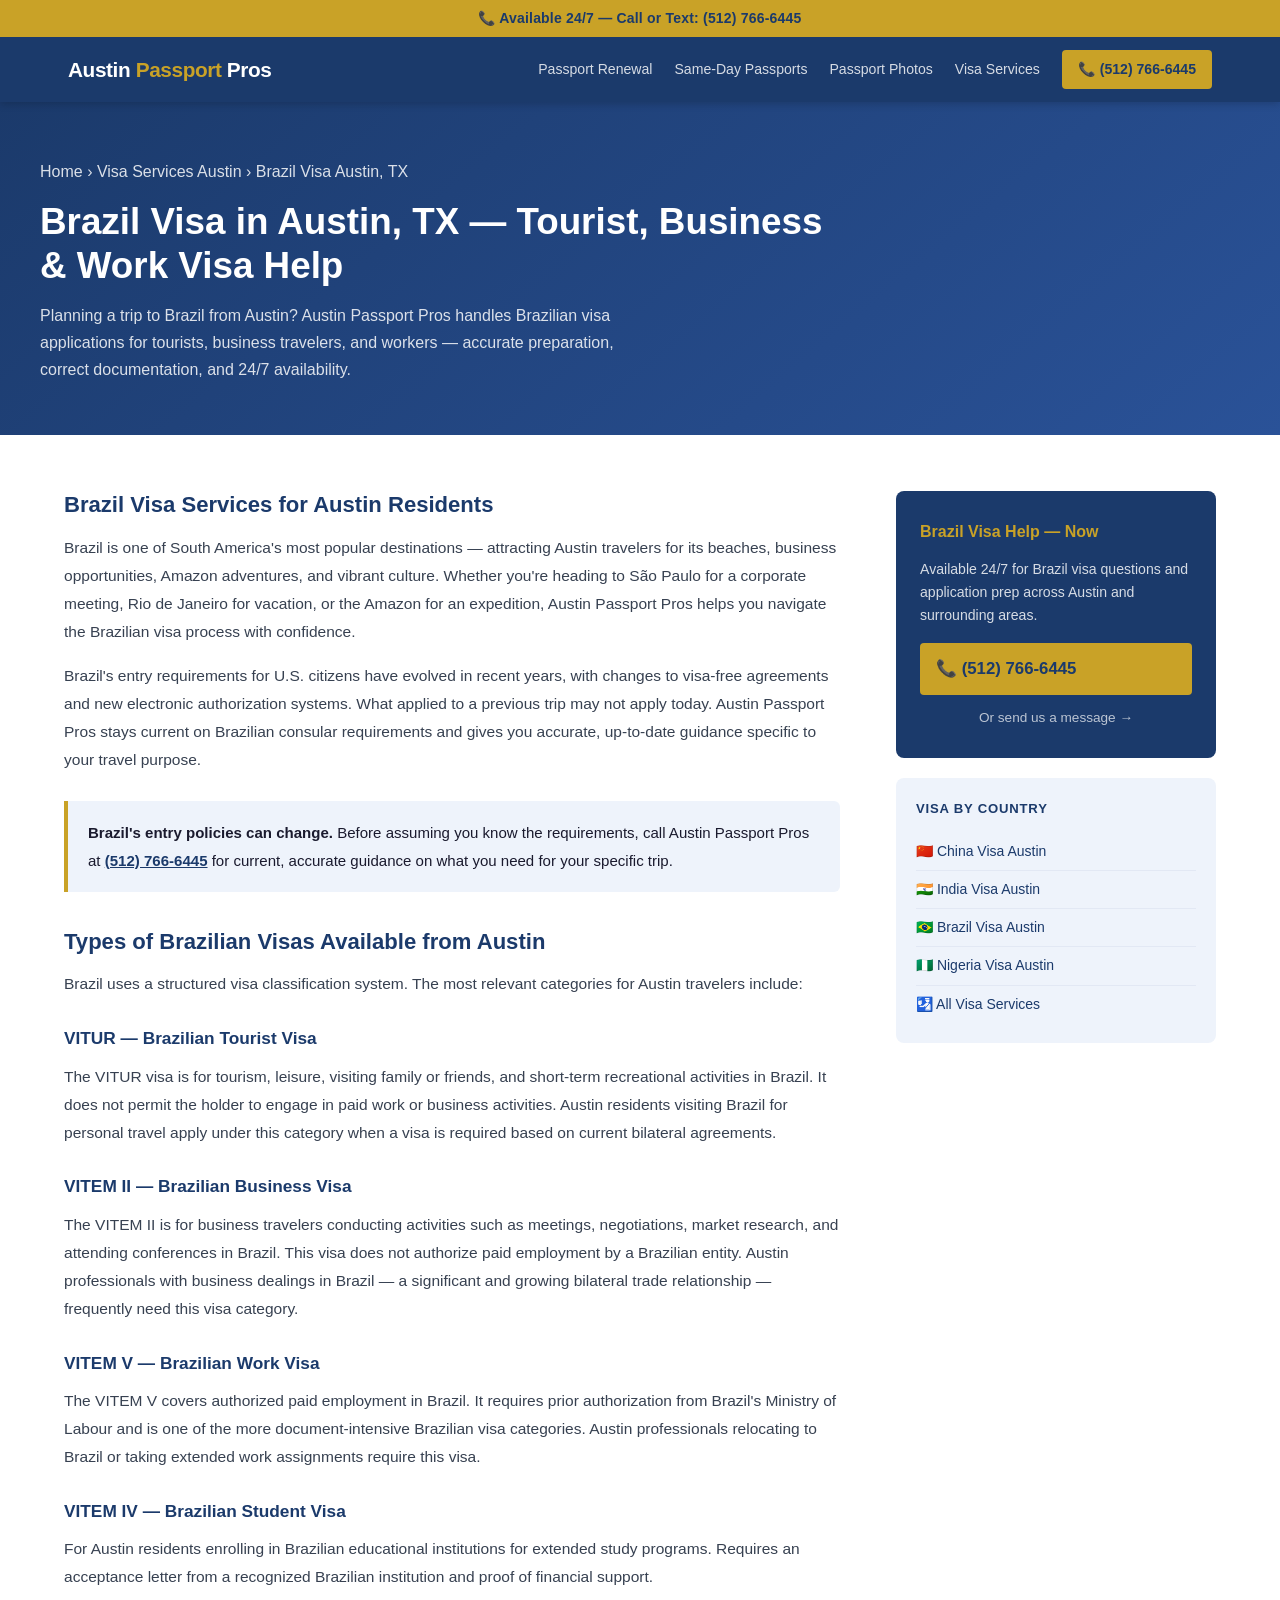
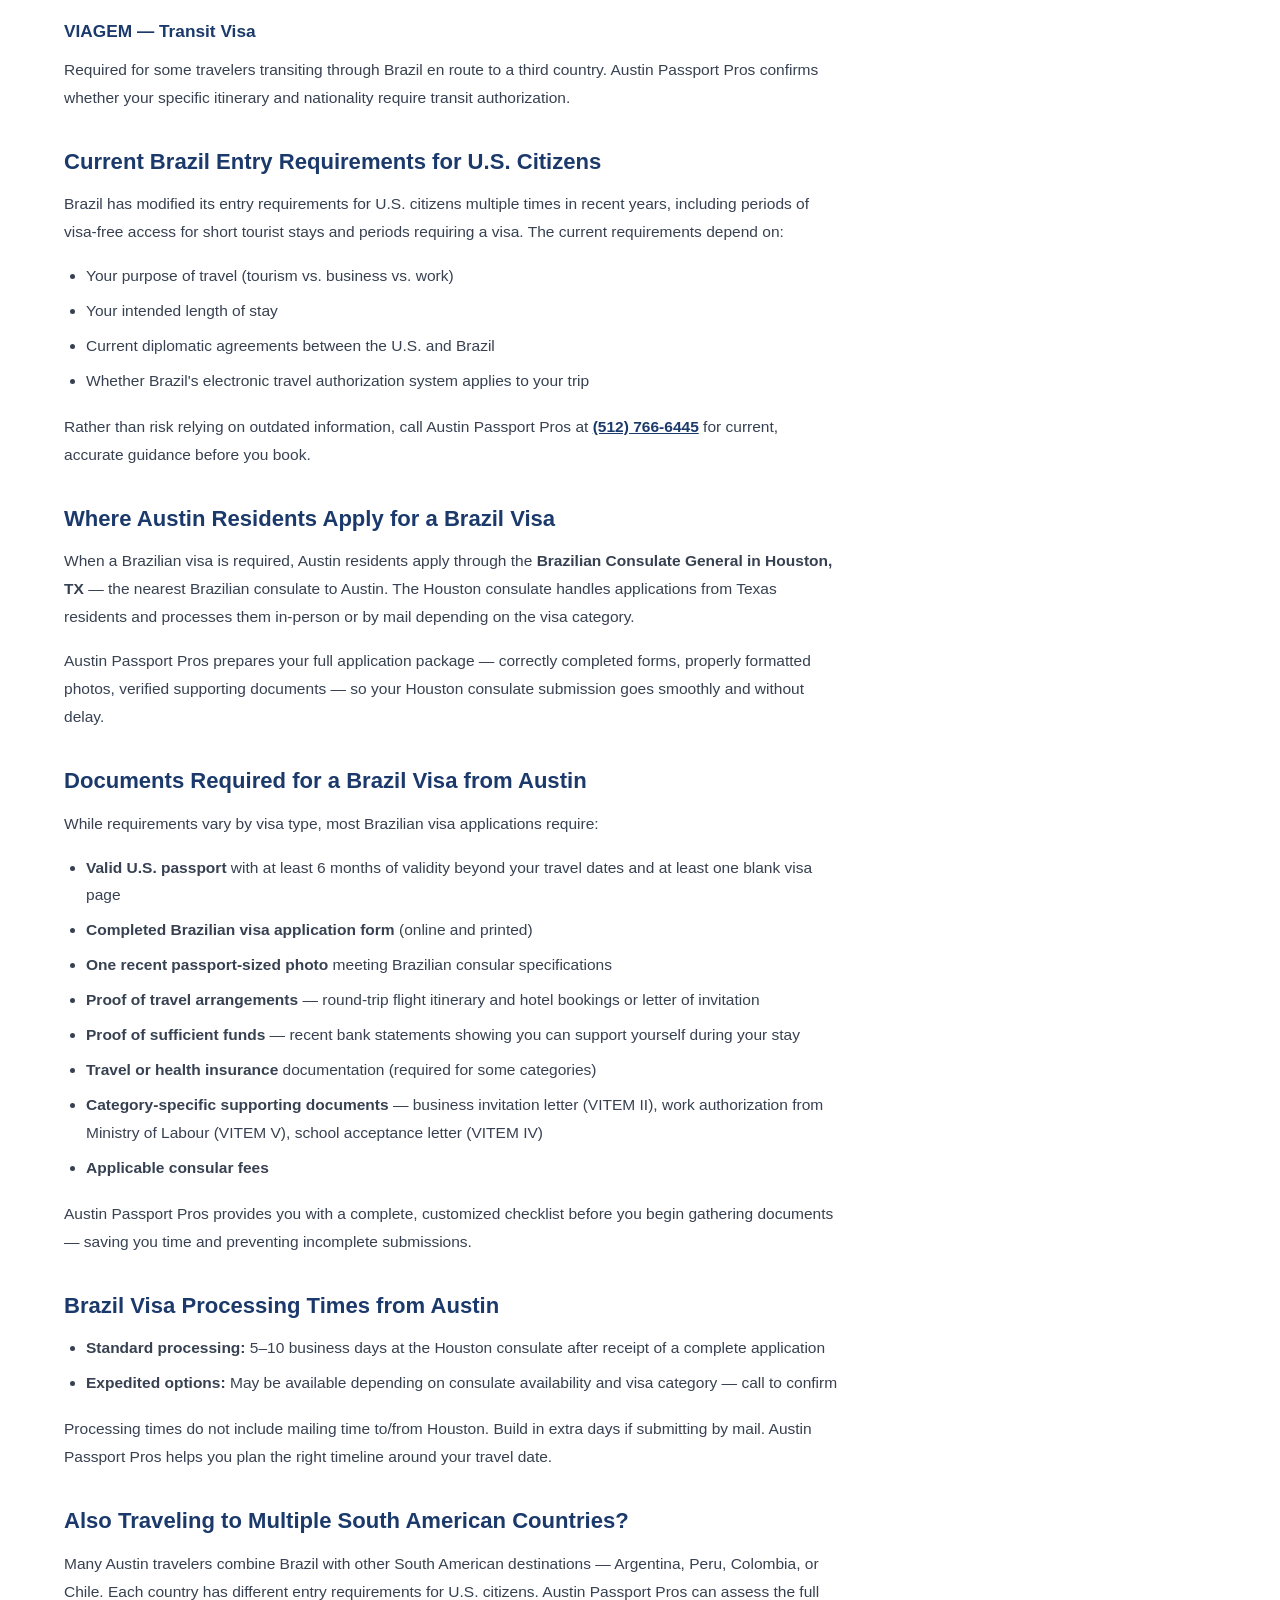
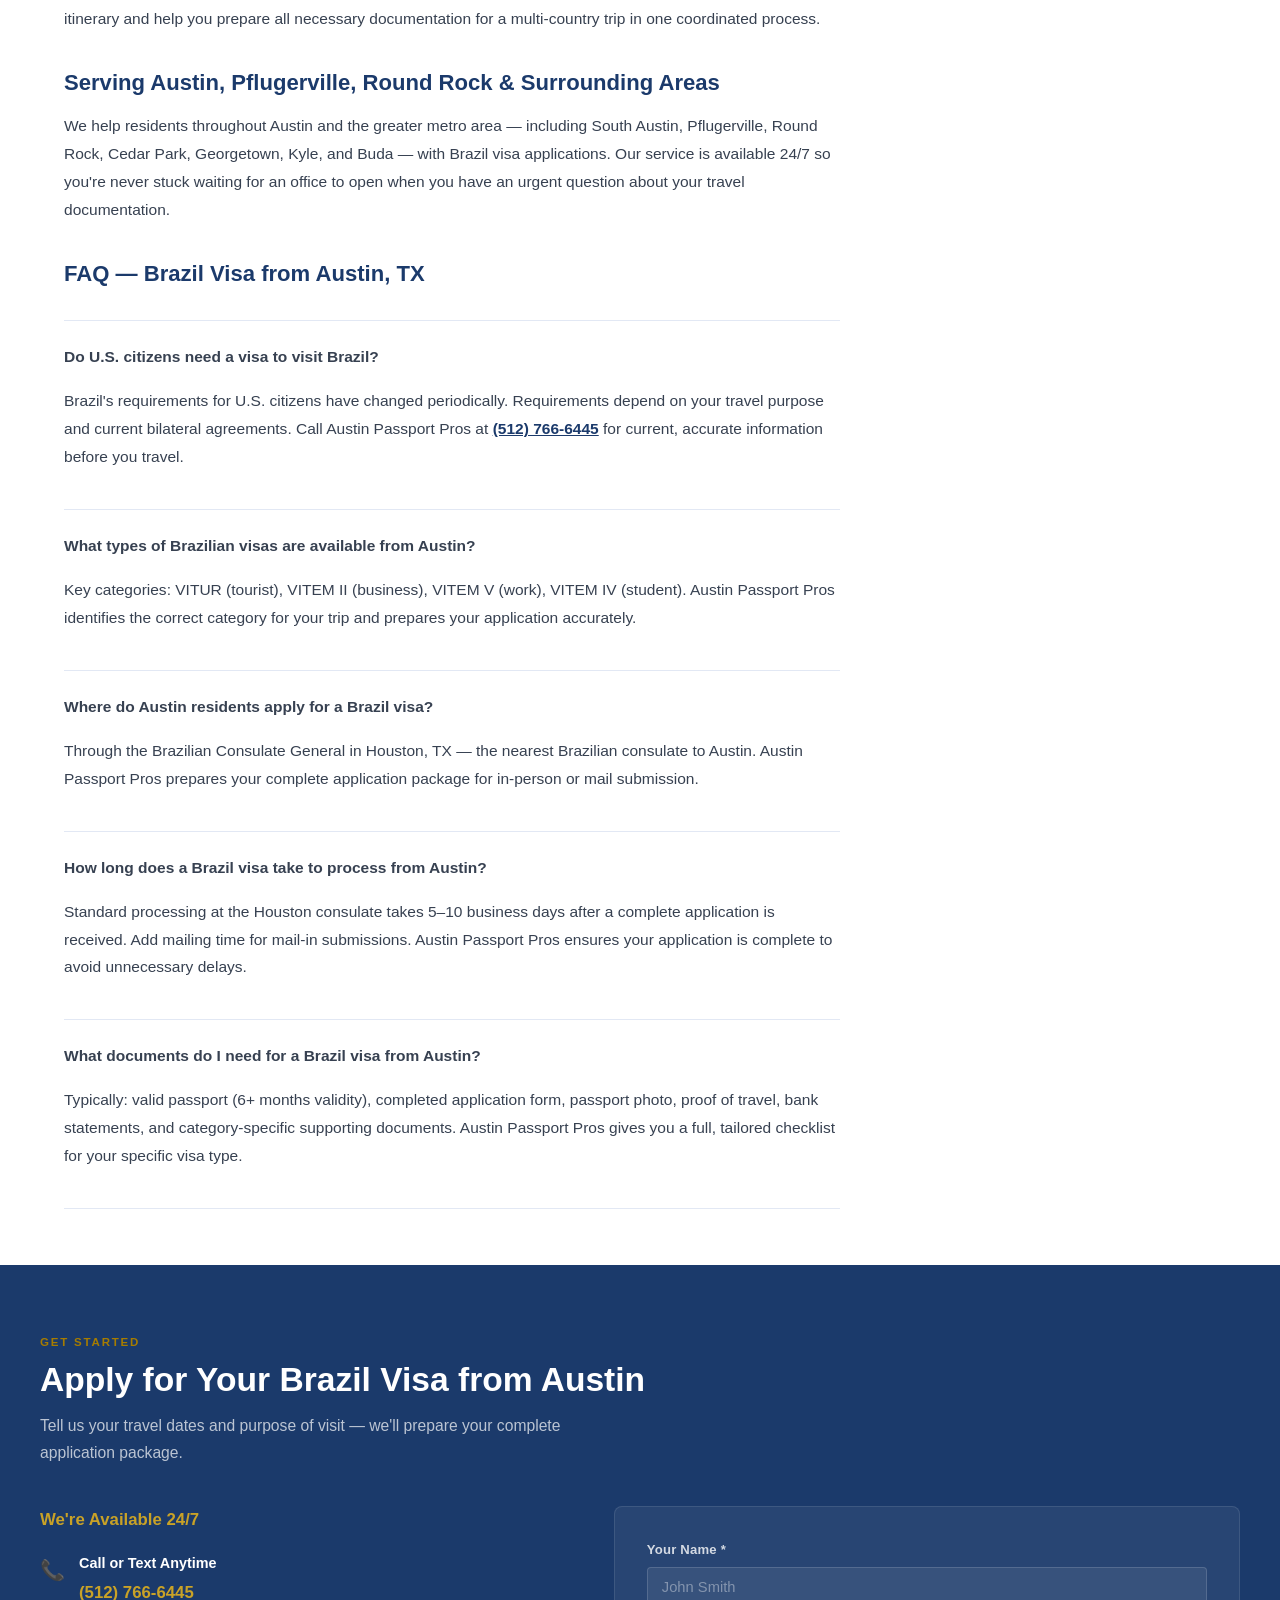
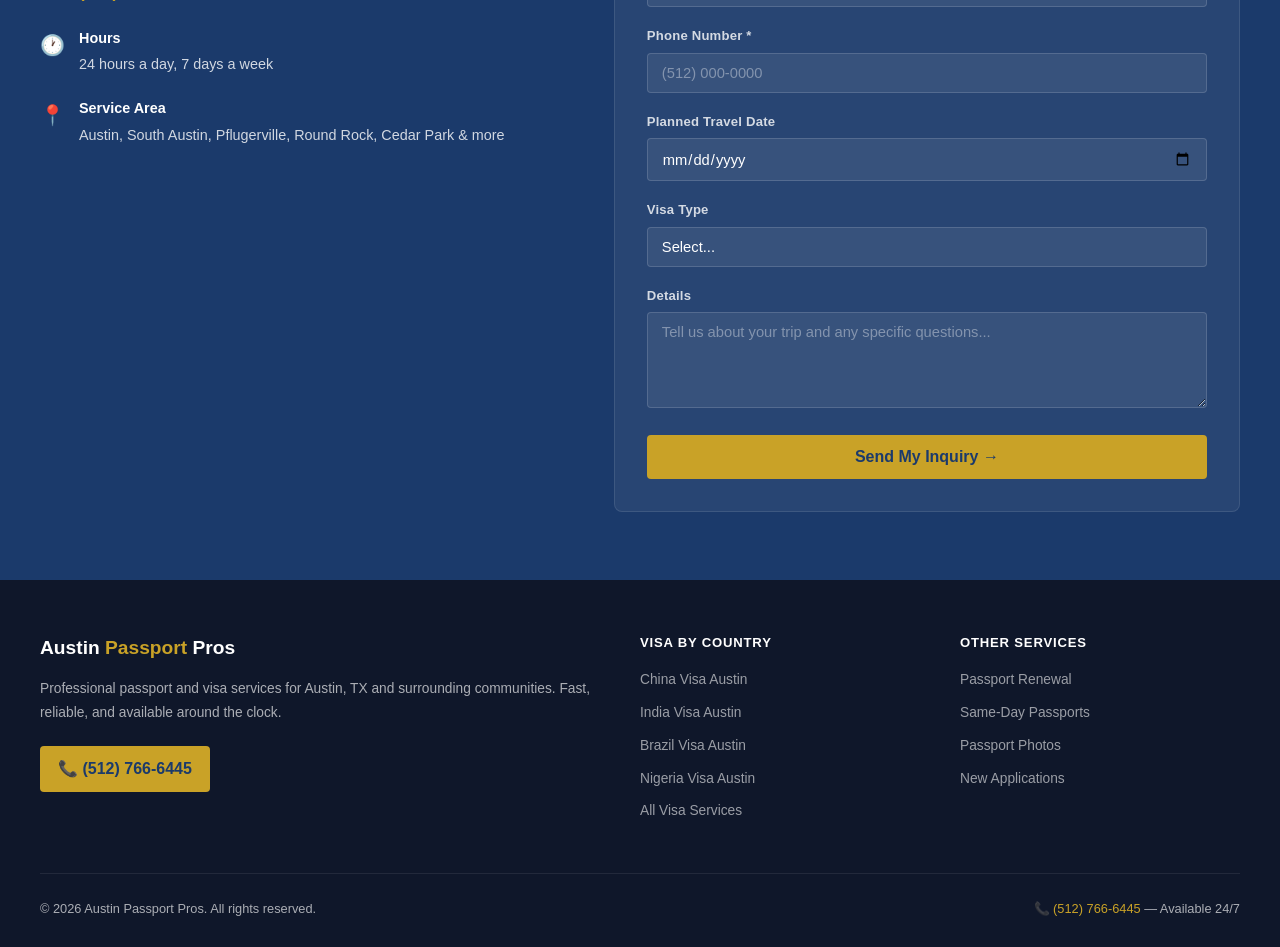
==== brazil-visa-austin.html @ 6f24fa3e "Add files via upload" ====
<!DOCTYPE html>
<html lang="en">
<head>
  <meta charset="UTF-8">
  <meta name="viewport" content="width=device-width, initial-scale=1.0">
  <title>Brazil Visa in Austin, TX – Application Help | Austin Passport Pros</title>
  <meta name="description" content="Need a Brazil visa in Austin, TX? Austin Passport Pros helps with Brazilian tourist, business &amp; work visa applications. Fast, accurate, available 24/7. Call (512) 766-6445.">
  <meta name="robots" content="index, follow">
  <link rel="canonical" href="https://www.austinpassportpros.com/brazil-visa-austin.html">
  <meta property="og:title" content="Brazil Visa in Austin, TX | Austin Passport Pros">
  <meta property="og:description" content="Brazil visa application help in Austin, TX. Tourist, business &amp; work visas. Call (512) 766-6445.">
  <meta property="og:url" content="https://www.austinpassportpros.com/brazil-visa-austin.html">
  <meta property="og:type" content="article">
  <meta name="twitter:card" content="summary">
  <link rel="stylesheet" href="styles.css">
  <script type="application/ld+json">
  {
    "@context": "https://schema.org",
    "@type": "ProfessionalService",
    "name": "Austin Passport Pros",
    "telephone": "+15127666445",
    "url": "https://www.austinpassportpros.com",
    "openingHours": "Mo-Su 00:00-24:00",
    "areaServed": [{"@type": "City", "name": "Austin", "containedInPlace": {"@type": "State", "name": "Texas"}}]
  }
  </script>
  <script type="application/ld+json">
  {
    "@context": "https://schema.org",
    "@type": "BreadcrumbList",
    "itemListElement": [
      {"@type": "ListItem", "position": 1, "name": "Home", "item": "https://www.austinpassportpros.com/"},
      {"@type": "ListItem", "position": 2, "name": "Visa Services Austin", "item": "https://www.austinpassportpros.com/visa-services-austin.html"},
      {"@type": "ListItem", "position": 3, "name": "Brazil Visa Austin", "item": "https://www.austinpassportpros.com/brazil-visa-austin.html"}
    ]
  }
  </script>
  <script type="application/ld+json">
  {
    "@context": "https://schema.org",
    "@type": "FAQPage",
    "mainEntity": [
      {
        "@type": "Question",
        "name": "Do U.S. citizens need a visa to visit Brazil?",
        "acceptedAnswer": {
          "@type": "Answer",
          "text": "Brazil's entry requirements for U.S. citizens have changed in recent years. Requirements depend on your purpose of travel and length of stay. Austin Passport Pros stays current on Brazil's policies — call (512) 766-6445 for up-to-date guidance before you travel."
        }
      },
      {
        "@type": "Question",
        "name": "What types of Brazilian visas are available from Austin?",
        "acceptedAnswer": {
          "@type": "Answer",
          "text": "Brazilian visa categories include: VITUR (tourist visa), VITEM II (business visa), VITEM V (work visa), VITEM IV (student visa), and others. Austin Passport Pros helps you identify the correct category for your travel purpose and prepares your application accurately."
        }
      },
      {
        "@type": "Question",
        "name": "Where do Austin residents apply for a Brazil visa?",
        "acceptedAnswer": {
          "@type": "Answer",
          "text": "Austin residents apply for Brazilian visas through the Brazilian Consulate General in Houston, TX — the nearest Brazilian consulate to Austin. Austin Passport Pros prepares your complete application package for submission to the Houston consulate."
        }
      },
      {
        "@type": "Question",
        "name": "How long does a Brazil visa take to process from Austin?",
        "acceptedAnswer": {
          "@type": "Answer",
          "text": "Brazilian visa processing through the Houston consulate typically takes 5–10 business days after a complete application is submitted. Rush and express options may be available. Austin Passport Pros ensures your application is complete to avoid processing delays."
        }
      },
      {
        "@type": "Question",
        "name": "What documents do I need for a Brazil visa from Austin?",
        "acceptedAnswer": {
          "@type": "Answer",
          "text": "Typical documents include: valid U.S. passport (6+ months validity), completed visa application form, passport photo, proof of travel arrangements, bank statements showing sufficient funds, and visa-type-specific documents. Austin Passport Pros provides you a complete checklist tailored to your specific visa category."
        }
      }
    ]
  }
  </script>
</head>
<body>

<header>
  <div class="header-bar">
    <a href="tel:+15127666445">&#128222; Available 24/7 — Call or Text: (512) 766-6445</a>
  </div>
  <div class="header-main">
    <a href="/" class="logo">Austin <span>Passport</span> Pros</a>
    <button class="hamburger" id="hamburger" aria-label="Toggle navigation">
      <span></span><span></span><span></span>
    </button>
    <nav id="nav">
      <a href="/passport-renewal-austin.html">Passport Renewal</a>
      <a href="/same-day-passport-austin.html">Same-Day Passports</a>
      <a href="/passport-photos-austin.html">Passport Photos</a>
      <a href="/visa-services-austin.html">Visa Services</a>
      <a href="tel:+15127666445" class="nav-cta">&#128222; (512) 766-6445</a>
    </nav>
  </div>
</header>

<main>

  <div class="article-hero">
    <div class="container">
      <p class="breadcrumb"><a href="/">Home</a> &rsaquo; <a href="/visa-services-austin.html">Visa Services Austin</a> &rsaquo; Brazil Visa Austin, TX</p>
      <h1>Brazil Visa in Austin, TX &mdash; Tourist, Business &amp; Work Visa Help</h1>
      <p>Planning a trip to Brazil from Austin? Austin Passport Pros handles Brazilian visa applications for tourists, business travelers, and workers — accurate preparation, correct documentation, and 24/7 availability.</p>
    </div>
  </div>

  <div class="article-layout">
    <article class="article-body">

      <h2>Brazil Visa Services for Austin Residents</h2>
      <p>Brazil is one of South America's most popular destinations — attracting Austin travelers for its beaches, business opportunities, Amazon adventures, and vibrant culture. Whether you're heading to São Paulo for a corporate meeting, Rio de Janeiro for vacation, or the Amazon for an expedition, Austin Passport Pros helps you navigate the Brazilian visa process with confidence.</p>
      <p>Brazil's entry requirements for U.S. citizens have evolved in recent years, with changes to visa-free agreements and new electronic authorization systems. What applied to a previous trip may not apply today. Austin Passport Pros stays current on Brazilian consular requirements and gives you accurate, up-to-date guidance specific to your travel purpose.</p>

      <div class="highlight-box">
        <p><strong>Brazil's entry policies can change.</strong> Before assuming you know the requirements, call Austin Passport Pros at <a href="tel:+15127666445" style="color:var(--navy);font-weight:700;">(512) 766-6445</a> for current, accurate guidance on what you need for your specific trip.</p>
      </div>

      <h2>Types of Brazilian Visas Available from Austin</h2>
      <p>Brazil uses a structured visa classification system. The most relevant categories for Austin travelers include:</p>

      <h3>VITUR — Brazilian Tourist Visa</h3>
      <p>The VITUR visa is for tourism, leisure, visiting family or friends, and short-term recreational activities in Brazil. It does not permit the holder to engage in paid work or business activities. Austin residents visiting Brazil for personal travel apply under this category when a visa is required based on current bilateral agreements.</p>

      <h3>VITEM II — Brazilian Business Visa</h3>
      <p>The VITEM II is for business travelers conducting activities such as meetings, negotiations, market research, and attending conferences in Brazil. This visa does not authorize paid employment by a Brazilian entity. Austin professionals with business dealings in Brazil — a significant and growing bilateral trade relationship — frequently need this visa category.</p>

      <h3>VITEM V — Brazilian Work Visa</h3>
      <p>The VITEM V covers authorized paid employment in Brazil. It requires prior authorization from Brazil's Ministry of Labour and is one of the more document-intensive Brazilian visa categories. Austin professionals relocating to Brazil or taking extended work assignments require this visa.</p>

      <h3>VITEM IV — Brazilian Student Visa</h3>
      <p>For Austin residents enrolling in Brazilian educational institutions for extended study programs. Requires an acceptance letter from a recognized Brazilian institution and proof of financial support.</p>

      <h3>VIAGEM — Transit Visa</h3>
      <p>Required for some travelers transiting through Brazil en route to a third country. Austin Passport Pros confirms whether your specific itinerary and nationality require transit authorization.</p>

      <h2>Current Brazil Entry Requirements for U.S. Citizens</h2>
      <p>Brazil has modified its entry requirements for U.S. citizens multiple times in recent years, including periods of visa-free access for short tourist stays and periods requiring a visa. The current requirements depend on:</p>
      <ul>
        <li>Your purpose of travel (tourism vs. business vs. work)</li>
        <li>Your intended length of stay</li>
        <li>Current diplomatic agreements between the U.S. and Brazil</li>
        <li>Whether Brazil's electronic travel authorization system applies to your trip</li>
      </ul>
      <p>Rather than risk relying on outdated information, call Austin Passport Pros at <a href="tel:+15127666445" style="color:var(--navy);font-weight:700;">(512) 766-6445</a> for current, accurate guidance before you book.</p>

      <h2>Where Austin Residents Apply for a Brazil Visa</h2>
      <p>When a Brazilian visa is required, Austin residents apply through the <strong>Brazilian Consulate General in Houston, TX</strong> — the nearest Brazilian consulate to Austin. The Houston consulate handles applications from Texas residents and processes them in-person or by mail depending on the visa category.</p>
      <p>Austin Passport Pros prepares your full application package — correctly completed forms, properly formatted photos, verified supporting documents — so your Houston consulate submission goes smoothly and without delay.</p>

      <h2>Documents Required for a Brazil Visa from Austin</h2>
      <p>While requirements vary by visa type, most Brazilian visa applications require:</p>
      <ul>
        <li><strong>Valid U.S. passport</strong> with at least 6 months of validity beyond your travel dates and at least one blank visa page</li>
        <li><strong>Completed Brazilian visa application form</strong> (online and printed)</li>
        <li><strong>One recent passport-sized photo</strong> meeting Brazilian consular specifications</li>
        <li><strong>Proof of travel arrangements</strong> — round-trip flight itinerary and hotel bookings or letter of invitation</li>
        <li><strong>Proof of sufficient funds</strong> — recent bank statements showing you can support yourself during your stay</li>
        <li><strong>Travel or health insurance</strong> documentation (required for some categories)</li>
        <li><strong>Category-specific supporting documents</strong> — business invitation letter (VITEM II), work authorization from Ministry of Labour (VITEM V), school acceptance letter (VITEM IV)</li>
        <li><strong>Applicable consular fees</strong></li>
      </ul>
      <p>Austin Passport Pros provides you with a complete, customized checklist before you begin gathering documents — saving you time and preventing incomplete submissions.</p>

      <h2>Brazil Visa Processing Times from Austin</h2>
      <ul>
        <li><strong>Standard processing:</strong> 5–10 business days at the Houston consulate after receipt of a complete application</li>
        <li><strong>Expedited options:</strong> May be available depending on consulate availability and visa category — call to confirm</li>
      </ul>
      <p>Processing times do not include mailing time to/from Houston. Build in extra days if submitting by mail. Austin Passport Pros helps you plan the right timeline around your travel date.</p>

      <h2>Also Traveling to Multiple South American Countries?</h2>
      <p>Many Austin travelers combine Brazil with other South American destinations — Argentina, Peru, Colombia, or Chile. Each country has different entry requirements for U.S. citizens. Austin Passport Pros can assess the full itinerary and help you prepare all necessary documentation for a multi-country trip in one coordinated process.</p>

      <h2>Serving Austin, Pflugerville, Round Rock &amp; Surrounding Areas</h2>
      <p>We help residents throughout Austin and the greater metro area — including South Austin, Pflugerville, Round Rock, Cedar Park, Georgetown, Kyle, and Buda — with Brazil visa applications. Our service is available 24/7 so you're never stuck waiting for an office to open when you have an urgent question about your travel documentation.</p>

      <h2>FAQ — Brazil Visa from Austin, TX</h2>
      <div class="faq-list">
        <div class="faq-item">
          <p class="faq-q">Do U.S. citizens need a visa to visit Brazil?</p>
          <p class="faq-a">Brazil's requirements for U.S. citizens have changed periodically. Requirements depend on your travel purpose and current bilateral agreements. Call Austin Passport Pros at <a href="tel:+15127666445" style="color:var(--navy);font-weight:700;">(512) 766-6445</a> for current, accurate information before you travel.</p>
        </div>
        <div class="faq-item">
          <p class="faq-q">What types of Brazilian visas are available from Austin?</p>
          <p class="faq-a">Key categories: VITUR (tourist), VITEM II (business), VITEM V (work), VITEM IV (student). Austin Passport Pros identifies the correct category for your trip and prepares your application accurately.</p>
        </div>
        <div class="faq-item">
          <p class="faq-q">Where do Austin residents apply for a Brazil visa?</p>
          <p class="faq-a">Through the Brazilian Consulate General in Houston, TX — the nearest Brazilian consulate to Austin. Austin Passport Pros prepares your complete application package for in-person or mail submission.</p>
        </div>
        <div class="faq-item">
          <p class="faq-q">How long does a Brazil visa take to process from Austin?</p>
          <p class="faq-a">Standard processing at the Houston consulate takes 5–10 business days after a complete application is received. Add mailing time for mail-in submissions. Austin Passport Pros ensures your application is complete to avoid unnecessary delays.</p>
        </div>
        <div class="faq-item">
          <p class="faq-q">What documents do I need for a Brazil visa from Austin?</p>
          <p class="faq-a">Typically: valid passport (6+ months validity), completed application form, passport photo, proof of travel, bank statements, and category-specific supporting documents. Austin Passport Pros gives you a full, tailored checklist for your specific visa type.</p>
        </div>
      </div>

    </article>

    <aside class="article-sidebar">
      <div class="sidebar-card">
        <h3>Brazil Visa Help — Now</h3>
        <p>Available 24/7 for Brazil visa questions and application prep across Austin and surrounding areas.</p>
        <a href="tel:+15127666445" class="sidebar-phone">&#128222; (512) 766-6445</a>
        <a href="/#contact" class="sidebar-contact">Or send us a message &rarr;</a>
      </div>
      <div class="sidebar-links">
        <h4>Visa by Country</h4>
        <a href="/china-visa-austin.html">&#127464;&#127475; China Visa Austin</a>
        <a href="/india-visa-austin.html">&#127470;&#127475; India Visa Austin</a>
        <a href="/brazil-visa-austin.html">&#127463;&#127479; Brazil Visa Austin</a>
        <a href="/nigeria-visa-austin.html">&#127475;&#127468; Nigeria Visa Austin</a>
        <a href="/visa-services-austin.html">&#128706; All Visa Services</a>
      </div>
    </aside>
  </div>

  <section class="contact" id="contact">
    <div class="container">
      <p class="section-label">Get Started</p>
      <h2 class="section-title">Apply for Your Brazil Visa from Austin</h2>
      <p class="section-sub">Tell us your travel dates and purpose of visit — we'll prepare your complete application package.</p>
      <div class="contact-grid">
        <div class="contact-info">
          <h3>We're Available 24/7</h3>
          <div class="contact-detail">
            <span class="icon">&#128222;</span>
            <div><strong>Call or Text Anytime</strong><a href="tel:+15127666445">(512) 766-6445</a></div>
          </div>
          <div class="contact-detail">
            <span class="icon">&#128336;</span>
            <div><strong>Hours</strong><p>24 hours a day, 7 days a week</p></div>
          </div>
          <div class="contact-detail">
            <span class="icon">&#128205;</span>
            <div><strong>Service Area</strong><p>Austin, South Austin, Pflugerville, Round Rock, Cedar Park &amp; more</p></div>
          </div>
        </div>
        <div>
          <form class="contact-form" action="https://formspree.io/f/YOUR_FORM_ID" method="POST">
            <input type="hidden" name="visa-country" value="Brazil">
            <div class="form-group">
              <label for="name">Your Name *</label>
              <input type="text" id="name" name="name" placeholder="John Smith" required>
            </div>
            <div class="form-group">
              <label for="phone">Phone Number *</label>
              <input type="tel" id="phone" name="phone" placeholder="(512) 000-0000" required>
            </div>
            <div class="form-group">
              <label for="travel-date">Planned Travel Date</label>
              <input type="date" id="travel-date" name="travel-date">
            </div>
            <div class="form-group">
              <label for="visa-type">Visa Type</label>
              <select id="visa-type" name="visa-type">
                <option value="">Select...</option>
                <option>VITUR — Tourist Visa</option>
                <option>VITEM II — Business Visa</option>
                <option>VITEM V — Work Visa</option>
                <option>VITEM IV — Student Visa</option>
                <option>Not Sure — Need Advice</option>
              </select>
            </div>
            <div class="form-group">
              <label for="message">Details</label>
              <textarea id="message" name="message" placeholder="Tell us about your trip and any specific questions..."></textarea>
            </div>
            <button type="submit" class="btn-submit">Send My Inquiry &#8594;</button>
          </form>
        </div>
      </div>
    </div>
  </section>

</main>

<footer>
  <div class="footer-grid">
    <div class="footer-brand">
      <a href="/" class="footer-logo">Austin <span>Passport</span> Pros</a>
      <p>Professional passport and visa services for Austin, TX and surrounding communities. Fast, reliable, and available around the clock.</p>
      <a href="tel:+15127666445" class="footer-phone">&#128222; (512) 766-6445</a>
    </div>
    <div class="footer-col">
      <h4>Visa by Country</h4>
      <a href="/china-visa-austin.html">China Visa Austin</a>
      <a href="/india-visa-austin.html">India Visa Austin</a>
      <a href="/brazil-visa-austin.html">Brazil Visa Austin</a>
      <a href="/nigeria-visa-austin.html">Nigeria Visa Austin</a>
      <a href="/visa-services-austin.html">All Visa Services</a>
    </div>
    <div class="footer-col">
      <h4>Other Services</h4>
      <a href="/passport-renewal-austin.html">Passport Renewal</a>
      <a href="/same-day-passport-austin.html">Same-Day Passports</a>
      <a href="/passport-photos-austin.html">Passport Photos</a>
      <a href="/#contact">New Applications</a>
    </div>
  </div>
  <div class="footer-bottom">
    <p>&copy; 2026 Austin Passport Pros. All rights reserved.</p>
    <p>&#128222; <a href="tel:+15127666445">(512) 766-6445</a> &mdash; Available 24/7</p>
  </div>
</footer>

<script>
  document.getElementById('hamburger').addEventListener('click', function() {
    document.getElementById('nav').classList.toggle('open');
  });
</script>
</body>
</html>
---- styles.css ----
:root {
  --navy: #1B3A6B;
  --gold: #C9A227;
  --gold-dark: #a67c00;
  --light: #EEF3FB;
  --dark: #1a1a2e;
  --gray: #4b5563;
  --border: #e2e8f4;
  --white: #ffffff;
  --shadow: 0 2px 12px rgba(27,58,107,0.10);
}

*, *::before, *::after { box-sizing: border-box; margin: 0; padding: 0; }

html { font-size: 16px; scroll-behavior: smooth; }

body {
  font-family: -apple-system, BlinkMacSystemFont, 'Segoe UI', Roboto, Oxygen, sans-serif;
  color: var(--dark);
  line-height: 1.65;
  background: var(--white);
}

/* ─── HEADER ─── */
header {
  position: sticky;
  top: 0;
  z-index: 1000;
  background: var(--navy);
  box-shadow: 0 2px 8px rgba(0,0,0,0.18);
}

.header-bar {
  background: var(--gold);
  text-align: center;
  padding: 7px 16px;
  font-size: 0.875rem;
  font-weight: 700;
}

.header-bar a {
  color: var(--navy);
  text-decoration: none;
  letter-spacing: 0.2px;
}

.header-bar a:hover { text-decoration: underline; }

.header-main {
  display: flex;
  align-items: center;
  justify-content: space-between;
  padding: 13px 28px;
  max-width: 1200px;
  margin: 0 auto;
  position: relative;
}

.logo {
  color: var(--white);
  text-decoration: none;
  font-size: 1.3rem;
  font-weight: 800;
  letter-spacing: -0.4px;
  white-space: nowrap;
}

.logo span { color: var(--gold); }

nav {
  display: flex;
  align-items: center;
  gap: 22px;
}

nav a {
  color: rgba(255,255,255,0.82);
  text-decoration: none;
  font-size: 0.88rem;
  font-weight: 500;
  transition: color 0.2s;
  white-space: nowrap;
}

nav a:hover { color: var(--gold); }

.nav-cta {
  background: var(--gold);
  color: var(--navy) !important;
  padding: 8px 16px;
  border-radius: 4px;
  font-weight: 700 !important;
}

.nav-cta:hover { background: #d4a820 !important; color: var(--navy) !important; }

.hamburger {
  display: none;
  flex-direction: column;
  gap: 5px;
  background: none;
  border: none;
  cursor: pointer;
  padding: 4px;
}

.hamburger span {
  display: block;
  width: 24px;
  height: 2px;
  background: var(--white);
  border-radius: 2px;
  transition: 0.2s;
}

/* ─── HERO ─── */
.hero {
  background: linear-gradient(140deg, #1B3A6B 0%, #2a5298 60%, #1e4080 100%);
  color: var(--white);
  padding: 88px 24px 80px;
  text-align: center;
}

.hero h1 {
  font-size: clamp(1.8rem, 4.5vw, 2.8rem);
  font-weight: 800;
  line-height: 1.18;
  margin-bottom: 18px;
  max-width: 820px;
  margin-left: auto;
  margin-right: auto;
}

.hero p {
  font-size: 1.08rem;
  opacity: 0.88;
  max-width: 620px;
  margin: 0 auto 36px;
}

.btn-group {
  display: flex;
  gap: 12px;
  justify-content: center;
  flex-wrap: wrap;
}

.btn-primary {
  background: var(--gold);
  color: var(--navy);
  text-decoration: none;
  padding: 14px 28px;
  border-radius: 4px;
  font-weight: 700;
  font-size: 1rem;
  display: inline-flex;
  align-items: center;
  gap: 8px;
  transition: background 0.2s, transform 0.15s;
}

.btn-primary:hover { background: #d4a820; transform: translateY(-1px); }

.btn-secondary {
  background: transparent;
  color: var(--white);
  text-decoration: none;
  padding: 14px 28px;
  border-radius: 4px;
  font-weight: 600;
  font-size: 1rem;
  border: 2px solid rgba(255,255,255,0.55);
  transition: border-color 0.2s;
}

.btn-secondary:hover { border-color: var(--white); }

/* ─── LAYOUT ─── */
section { padding: 68px 24px; }

.container { max-width: 1200px; margin: 0 auto; }

.section-label {
  text-transform: uppercase;
  font-size: 0.72rem;
  font-weight: 700;
  letter-spacing: 1.8px;
  color: var(--gold-dark);
  margin-bottom: 8px;
}

.section-title {
  font-size: clamp(1.5rem, 3vw, 2.1rem);
  font-weight: 800;
  margin-bottom: 12px;
  color: var(--navy);
  line-height: 1.22;
}

.section-sub {
  font-size: 0.98rem;
  color: var(--gray);
  max-width: 580px;
  margin-bottom: 40px;
  line-height: 1.7;
}

/* ─── SERVICE CARDS ─── */
.services-grid {
  display: grid;
  grid-template-columns: repeat(auto-fit, minmax(258px, 1fr));
  gap: 20px;
}

.service-card {
  background: var(--white);
  border: 1px solid var(--border);
  border-radius: 8px;
  padding: 28px 24px;
  text-decoration: none;
  color: inherit;
  display: block;
  transition: box-shadow 0.2s, transform 0.2s;
}

.service-card:hover {
  box-shadow: 0 8px 28px rgba(27,58,107,0.13);
  transform: translateY(-3px);
}

.service-icon { font-size: 2rem; margin-bottom: 14px; display: block; }

.service-card h3 {
  font-size: 1rem;
  font-weight: 700;
  color: var(--navy);
  margin-bottom: 8px;
}

.service-card p { font-size: 0.88rem; color: var(--gray); line-height: 1.6; }

/* ─── WHY US ─── */
.bg-light { background: var(--light); }

.why-grid {
  display: grid;
  grid-template-columns: repeat(auto-fit, minmax(200px, 1fr));
  gap: 28px;
  margin-top: 40px;
}

.why-item { text-align: center; }

.why-icon {
  width: 58px;
  height: 58px;
  background: var(--navy);
  border-radius: 50%;
  display: flex;
  align-items: center;
  justify-content: center;
  margin: 0 auto 16px;
  font-size: 1.5rem;
}

.why-item h3 { font-size: 1rem; font-weight: 700; margin-bottom: 8px; color: var(--navy); }
.why-item p { font-size: 0.875rem; color: var(--gray); line-height: 1.6; }

/* ─── AREAS ─── */
.areas-list {
  display: flex;
  flex-wrap: wrap;
  gap: 10px;
  margin-top: 24px;
}

.area-tag {
  background: var(--light);
  border: 1px solid #c4d4ef;
  color: var(--navy);
  padding: 6px 15px;
  border-radius: 100px;
  font-size: 0.85rem;
  font-weight: 500;
}

/* ─── FAQ ─── */
.faq-list { margin-top: 32px; }

.faq-item {
  border-bottom: 1px solid var(--border);
  padding: 22px 0;
}

.faq-item:first-child { border-top: 1px solid var(--border); }

.faq-q {
  font-weight: 700;
  font-size: 0.98rem;
  color: var(--navy);
  margin-bottom: 10px;
}

.faq-a {
  font-size: 0.93rem;
  color: var(--gray);
  line-height: 1.75;
}

/* ─── CONTACT ─── */
.contact { background: var(--navy); color: var(--white); }

.contact .section-title { color: var(--white); }
.contact .section-sub { color: rgba(255,255,255,0.7); }

.contact-grid {
  display: grid;
  grid-template-columns: 1fr 1.2fr;
  gap: 52px;
  margin-top: 40px;
}

.contact-info h3 {
  font-size: 1.05rem;
  font-weight: 700;
  margin-bottom: 18px;
  color: var(--gold);
}

.contact-detail {
  display: flex;
  gap: 14px;
  align-items: flex-start;
  margin-bottom: 20px;
}

.contact-detail .icon { font-size: 1.25rem; flex-shrink: 0; margin-top: 2px; }

.contact-detail strong { display: block; font-size: 0.9rem; margin-bottom: 3px; }

.contact-detail p { font-size: 0.9rem; opacity: 0.8; }

.contact-detail a { color: var(--gold); text-decoration: none; font-weight: 700; font-size: 1.05rem; }

.contact-form {
  background: rgba(255,255,255,0.06);
  border: 1px solid rgba(255,255,255,0.1);
  border-radius: 8px;
  padding: 32px;
}

.form-group { margin-bottom: 18px; }

.form-group label {
  display: block;
  font-size: 0.82rem;
  font-weight: 600;
  margin-bottom: 6px;
  opacity: 0.8;
  letter-spacing: 0.2px;
}

.form-group input,
.form-group select,
.form-group textarea {
  width: 100%;
  padding: 11px 14px;
  border: 1px solid rgba(255,255,255,0.15);
  border-radius: 4px;
  background: rgba(255,255,255,0.07);
  color: var(--white);
  font-family: inherit;
  font-size: 0.92rem;
  outline: none;
  transition: border-color 0.2s;
  -webkit-appearance: none;
}

.form-group input::placeholder,
.form-group textarea::placeholder { color: rgba(255,255,255,0.38); }

.form-group input:focus,
.form-group select:focus,
.form-group textarea:focus { border-color: var(--gold); }

.form-group select option { background: #1B3A6B; color: #fff; }

.form-group textarea { resize: vertical; min-height: 96px; }

.btn-submit {
  width: 100%;
  background: var(--gold);
  color: var(--navy);
  border: none;
  padding: 13px;
  border-radius: 4px;
  font-size: 1rem;
  font-weight: 700;
  cursor: pointer;
  font-family: inherit;
  transition: background 0.2s;
}

.btn-submit:hover { background: #d4a820; }

/* ─── FOOTER ─── */
footer {
  background: #0f172a;
  color: rgba(255,255,255,0.65);
  padding: 52px 24px 28px;
}

.footer-grid {
  display: grid;
  grid-template-columns: 2fr 1fr 1fr;
  gap: 40px;
  max-width: 1200px;
  margin: 0 auto 40px;
}

.footer-logo {
  color: var(--white);
  text-decoration: none;
  font-size: 1.2rem;
  font-weight: 800;
  display: block;
  margin-bottom: 14px;
}

.footer-logo span { color: var(--gold); }

.footer-brand p { font-size: 0.86rem; line-height: 1.75; margin-bottom: 20px; }

.footer-phone {
  display: inline-flex;
  align-items: center;
  gap: 8px;
  background: var(--gold);
  color: var(--navy);
  text-decoration: none;
  padding: 10px 18px;
  border-radius: 4px;
  font-weight: 700;
  font-size: 1rem;
}

.footer-col h4 {
  color: var(--white);
  font-size: 0.82rem;
  font-weight: 700;
  margin-bottom: 16px;
  text-transform: uppercase;
  letter-spacing: 0.8px;
}

.footer-col a {
  display: block;
  color: rgba(255,255,255,0.58);
  text-decoration: none;
  font-size: 0.86rem;
  margin-bottom: 10px;
  transition: color 0.2s;
}

.footer-col a:hover { color: var(--gold); }

.footer-bottom {
  border-top: 1px solid rgba(255,255,255,0.08);
  padding-top: 24px;
  max-width: 1200px;
  margin: 0 auto;
  display: flex;
  justify-content: space-between;
  align-items: center;
  flex-wrap: wrap;
  gap: 12px;
  font-size: 0.8rem;
}

.footer-bottom a { color: var(--gold); text-decoration: none; }

/* ─── ARTICLE PAGES ─── */
.article-hero {
  background: linear-gradient(140deg, #1B3A6B 0%, #2a5298 100%);
  color: var(--white);
  padding: 56px 24px 52px;
}

.breadcrumb {
  font-size: 0.78rem;
  opacity: 0.58;
  margin-bottom: 14px;
}

.breadcrumb a { color: inherit; text-decoration: none; }
.breadcrumb a:hover { opacity: 1; text-decoration: underline; }

.article-hero h1 {
  font-size: clamp(1.55rem, 3.8vw, 2.3rem);
  font-weight: 800;
  max-width: 800px;
  margin-bottom: 14px;
  line-height: 1.2;
}

.article-hero p { font-size: 1rem; opacity: 0.84; max-width: 620px; line-height: 1.7; }

.article-layout {
  max-width: 1200px;
  margin: 0 auto;
  padding: 56px 24px;
  display: grid;
  grid-template-columns: 1fr 320px;
  gap: 56px;
  align-items: start;
}

.article-body h2 {
  font-size: 1.38rem;
  font-weight: 700;
  color: var(--navy);
  margin: 36px 0 14px;
  line-height: 1.3;
}

.article-body h2:first-child { margin-top: 0; }

.article-body h3 {
  font-size: 1.08rem;
  font-weight: 700;
  color: var(--navy);
  margin: 26px 0 10px;
}

.article-body p { margin-bottom: 16px; color: #374151; line-height: 1.8; font-size: 0.97rem; }

.article-body ul, .article-body ol {
  margin: 0 0 18px 22px;
  color: #374151;
  line-height: 1.8;
  font-size: 0.97rem;
}

.article-body li { margin-bottom: 7px; }

.highlight-box {
  background: var(--light);
  border-left: 4px solid var(--gold);
  padding: 18px 20px;
  border-radius: 0 6px 6px 0;
  margin: 28px 0;
}

.highlight-box p { margin: 0; font-size: 0.94rem; color: var(--dark); }

/* Sticky sidebar */
.article-sidebar { position: sticky; top: 100px; }

.sidebar-card {
  background: var(--navy);
  color: var(--white);
  border-radius: 8px;
  padding: 28px 24px;
  margin-bottom: 20px;
}

.sidebar-card h3 { font-size: 1rem; font-weight: 700; margin-bottom: 12px; color: var(--gold); }

.sidebar-card p { font-size: 0.88rem; opacity: 0.82; margin-bottom: 16px; line-height: 1.65; }

.sidebar-phone {
  display: flex;
  align-items: center;
  gap: 10px;
  background: var(--gold);
  color: var(--navy);
  text-decoration: none;
  padding: 12px 16px;
  border-radius: 4px;
  font-weight: 700;
  font-size: 1.05rem;
  margin-bottom: 12px;
}

.sidebar-contact {
  display: block;
  text-align: center;
  color: rgba(255,255,255,0.7);
  text-decoration: none;
  font-size: 0.85rem;
  margin-top: 10px;
}

.sidebar-contact:hover { color: var(--gold); }

.sidebar-links { background: var(--light); border-radius: 8px; padding: 20px; }

.sidebar-links h4 { font-size: 0.82rem; font-weight: 700; color: var(--navy); text-transform: uppercase; letter-spacing: 0.8px; margin-bottom: 14px; }

.sidebar-links a {
  display: block;
  color: var(--navy);
  text-decoration: none;
  font-size: 0.875rem;
  padding: 7px 0;
  border-bottom: 1px solid var(--border);
  transition: color 0.2s;
}

.sidebar-links a:last-child { border-bottom: none; }
.sidebar-links a:hover { color: var(--gold-dark); }

/* ─── RESPONSIVE ─── */
@media (max-width: 900px) {
  .article-layout { grid-template-columns: 1fr; gap: 40px; }
  .article-sidebar { position: static; }
}

@media (max-width: 768px) {
  nav { display: none; }

  nav.open {
    display: flex;
    flex-direction: column;
    position: absolute;
    top: 100%;
    left: 0;
    right: 0;
    background: var(--navy);
    padding: 16px 24px 24px;
    gap: 18px;
    border-top: 1px solid rgba(255,255,255,0.1);
    box-shadow: 0 8px 16px rgba(0,0,0,0.2);
  }

  .hamburger { display: flex; }
  section { padding: 52px 20px; }
  .hero { padding: 64px 20px 60px; }
  .contact-grid { grid-template-columns: 1fr; gap: 36px; }
  .footer-grid { grid-template-columns: 1fr; gap: 28px; }
}

@media (max-width: 480px) {
  .services-grid { grid-template-columns: 1fr; }
  .why-grid { grid-template-columns: 1fr 1fr; }
  .contact-form { padding: 24px 18px; }
  .article-layout { padding: 36px 18px; }
}
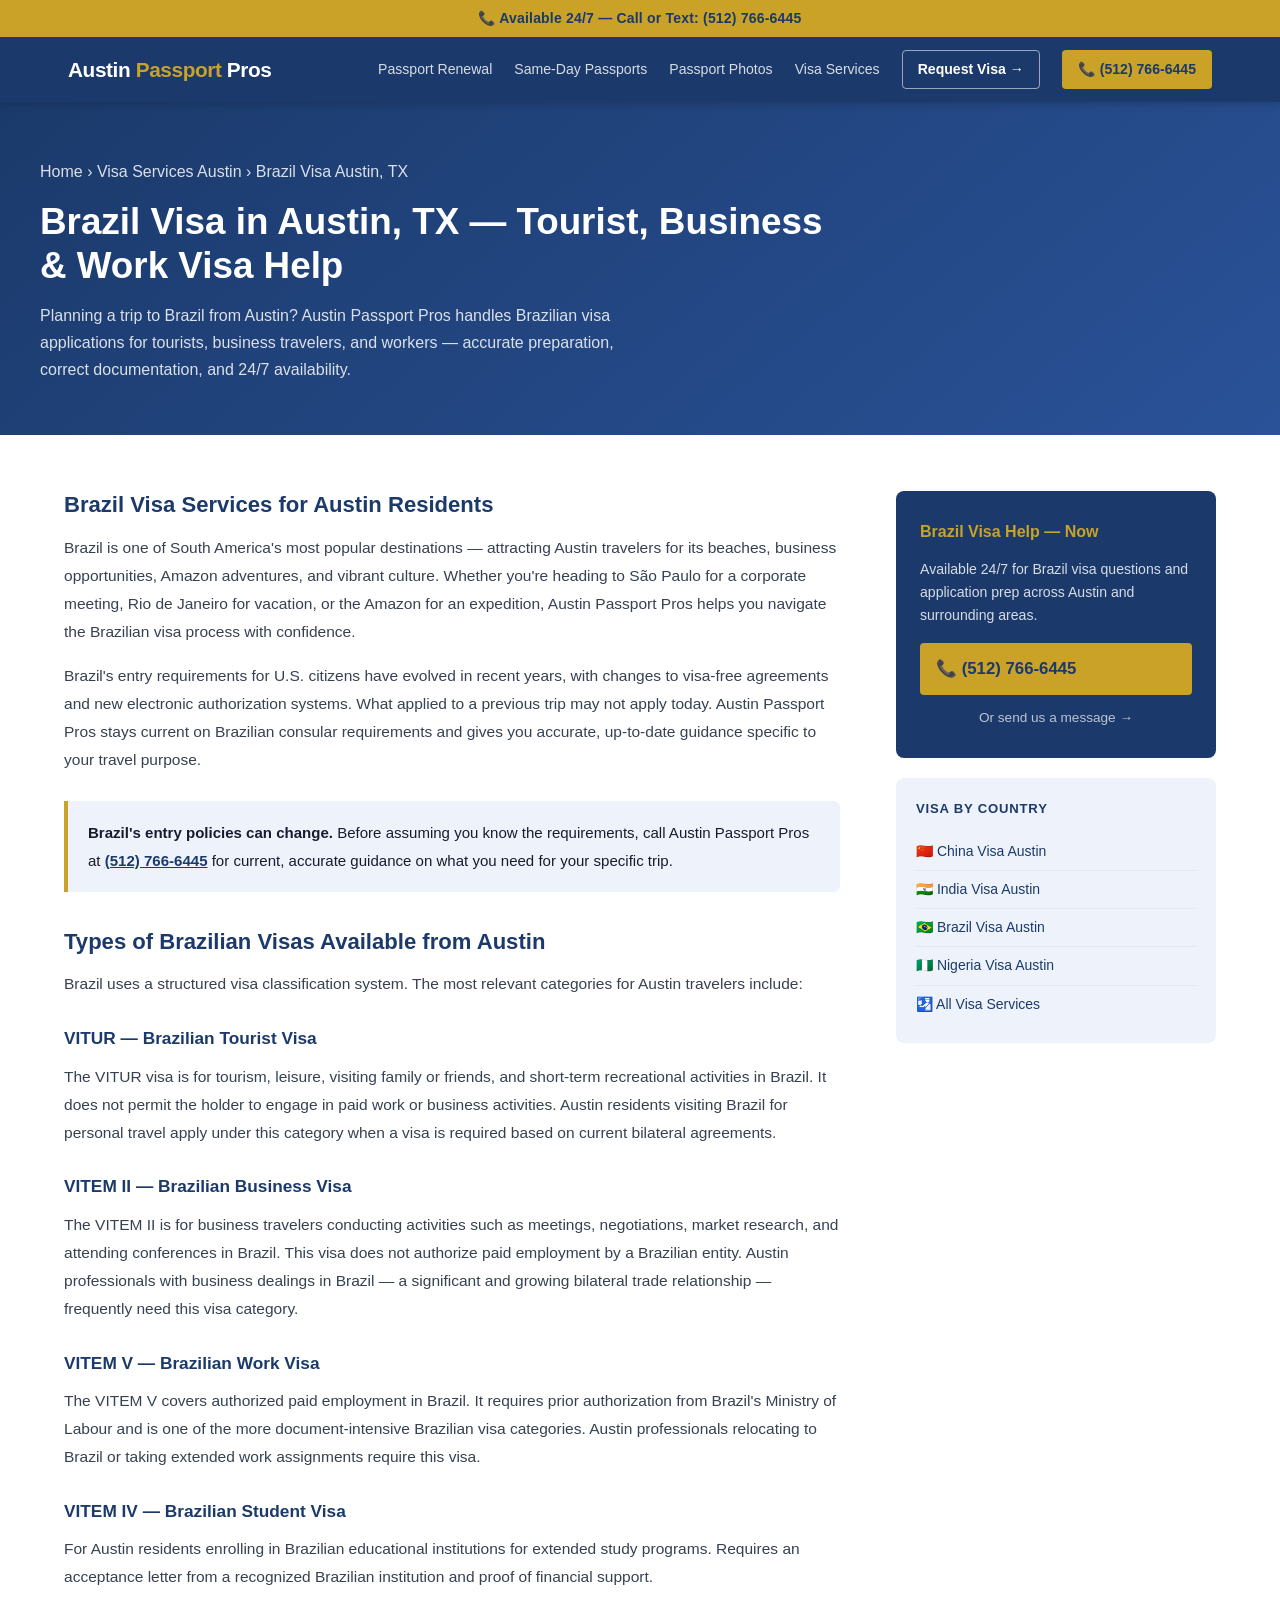
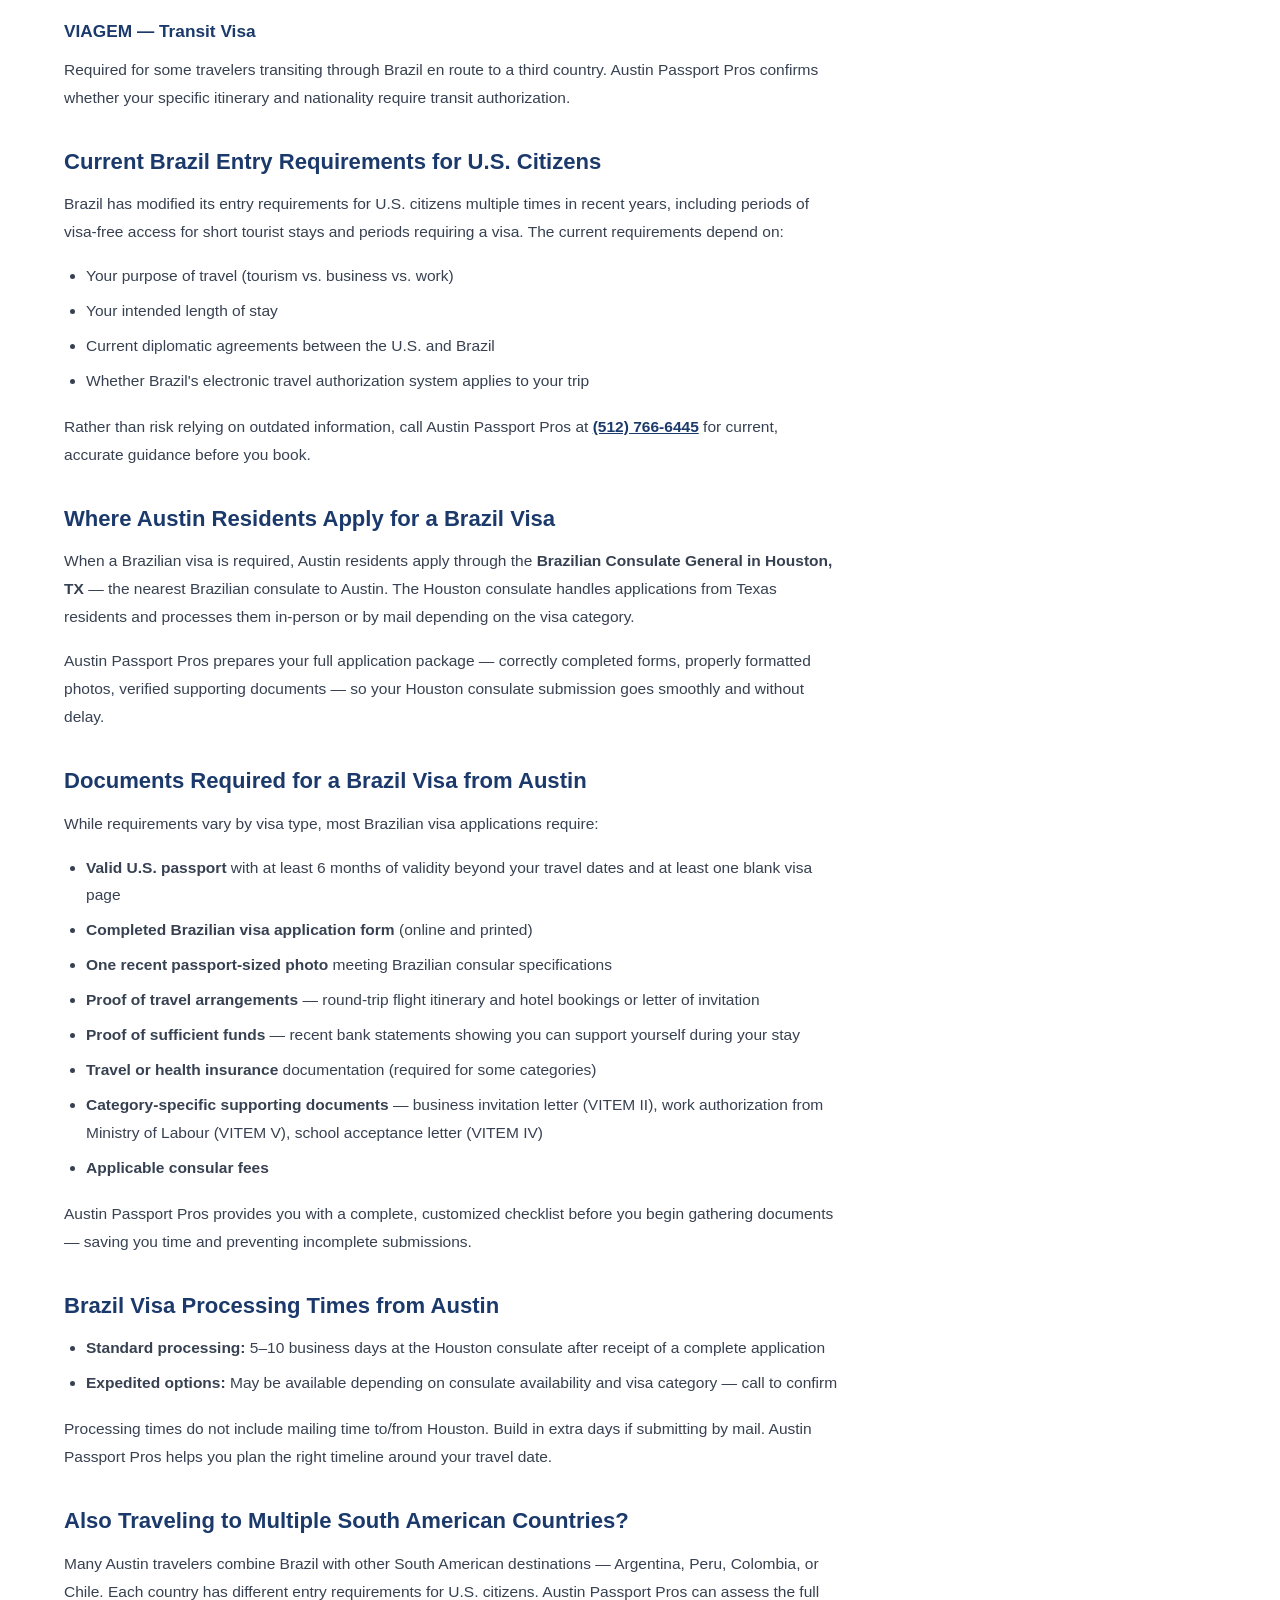
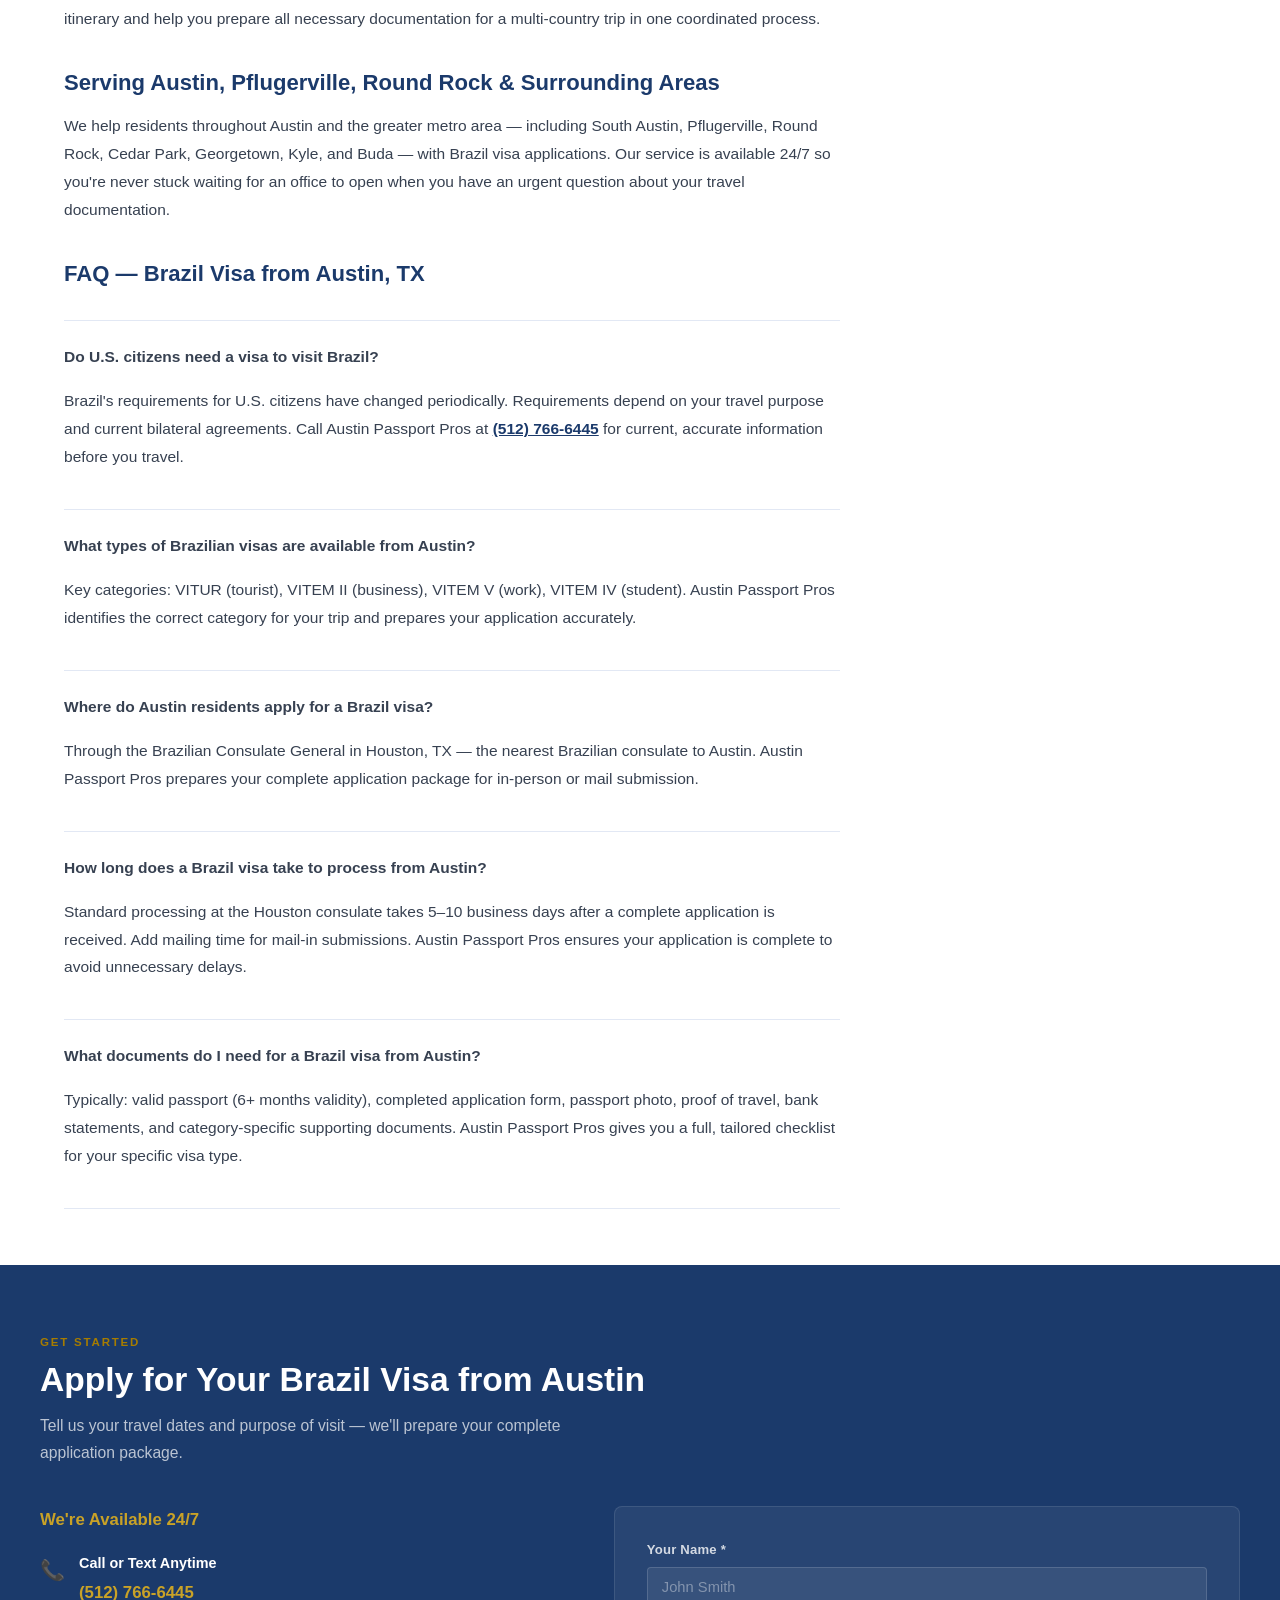
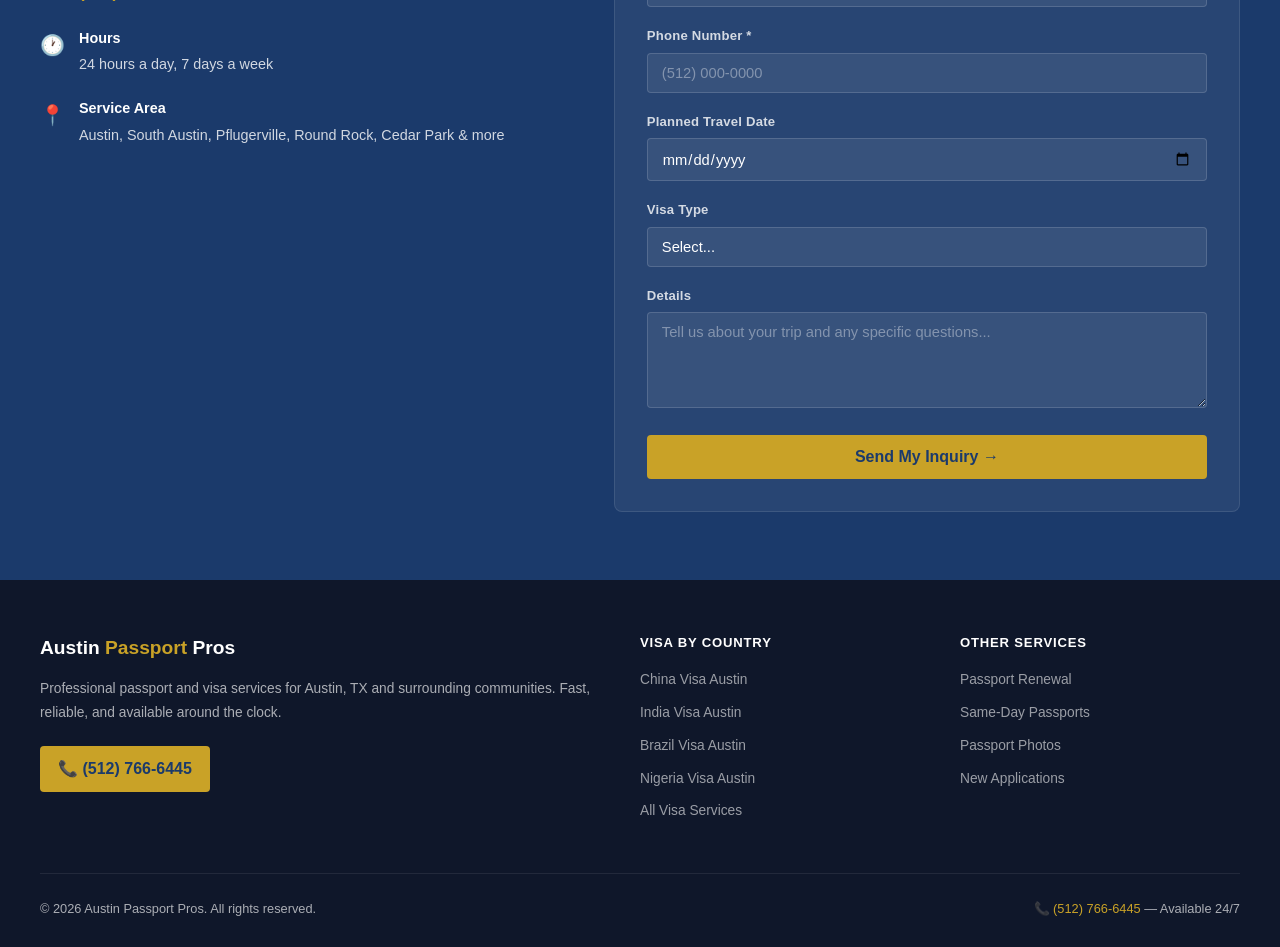
==== commit ef912e91: "Add files via upload" ====
--- a/brazil-visa-austin.html
+++ b/brazil-visa-austin.html
@@ -100,6 +100,7 @@
       <a href="/same-day-passport-austin.html">Same-Day Passports</a>
       <a href="/passport-photos-austin.html">Passport Photos</a>
       <a href="/visa-services-austin.html">Visa Services</a>
+      <a href="/visa-request.html" class="nav-outline">Request Visa &#8594;</a>
       <a href="tel:+15127666445" class="nav-cta">&#128222; (512) 766-6445</a>
     </nav>
   </div>
--- a/styles.css
+++ b/styles.css
@@ -93,6 +93,21 @@
 }
 
 .nav-cta:hover { background: #d4a820 !important; color: var(--navy) !important; }
+
+.nav-outline {
+  border: 1.5px solid rgba(255,255,255,0.55) !important;
+  color: var(--white) !important;
+  padding: 7px 15px;
+  border-radius: 4px;
+  font-weight: 600 !important;
+  transition: border-color 0.2s, background 0.2s !important;
+}
+
+.nav-outline:hover {
+  border-color: var(--white) !important;
+  background: rgba(255,255,255,0.08) !important;
+  color: var(--white) !important;
+}
 
 .hamburger {
   display: none;
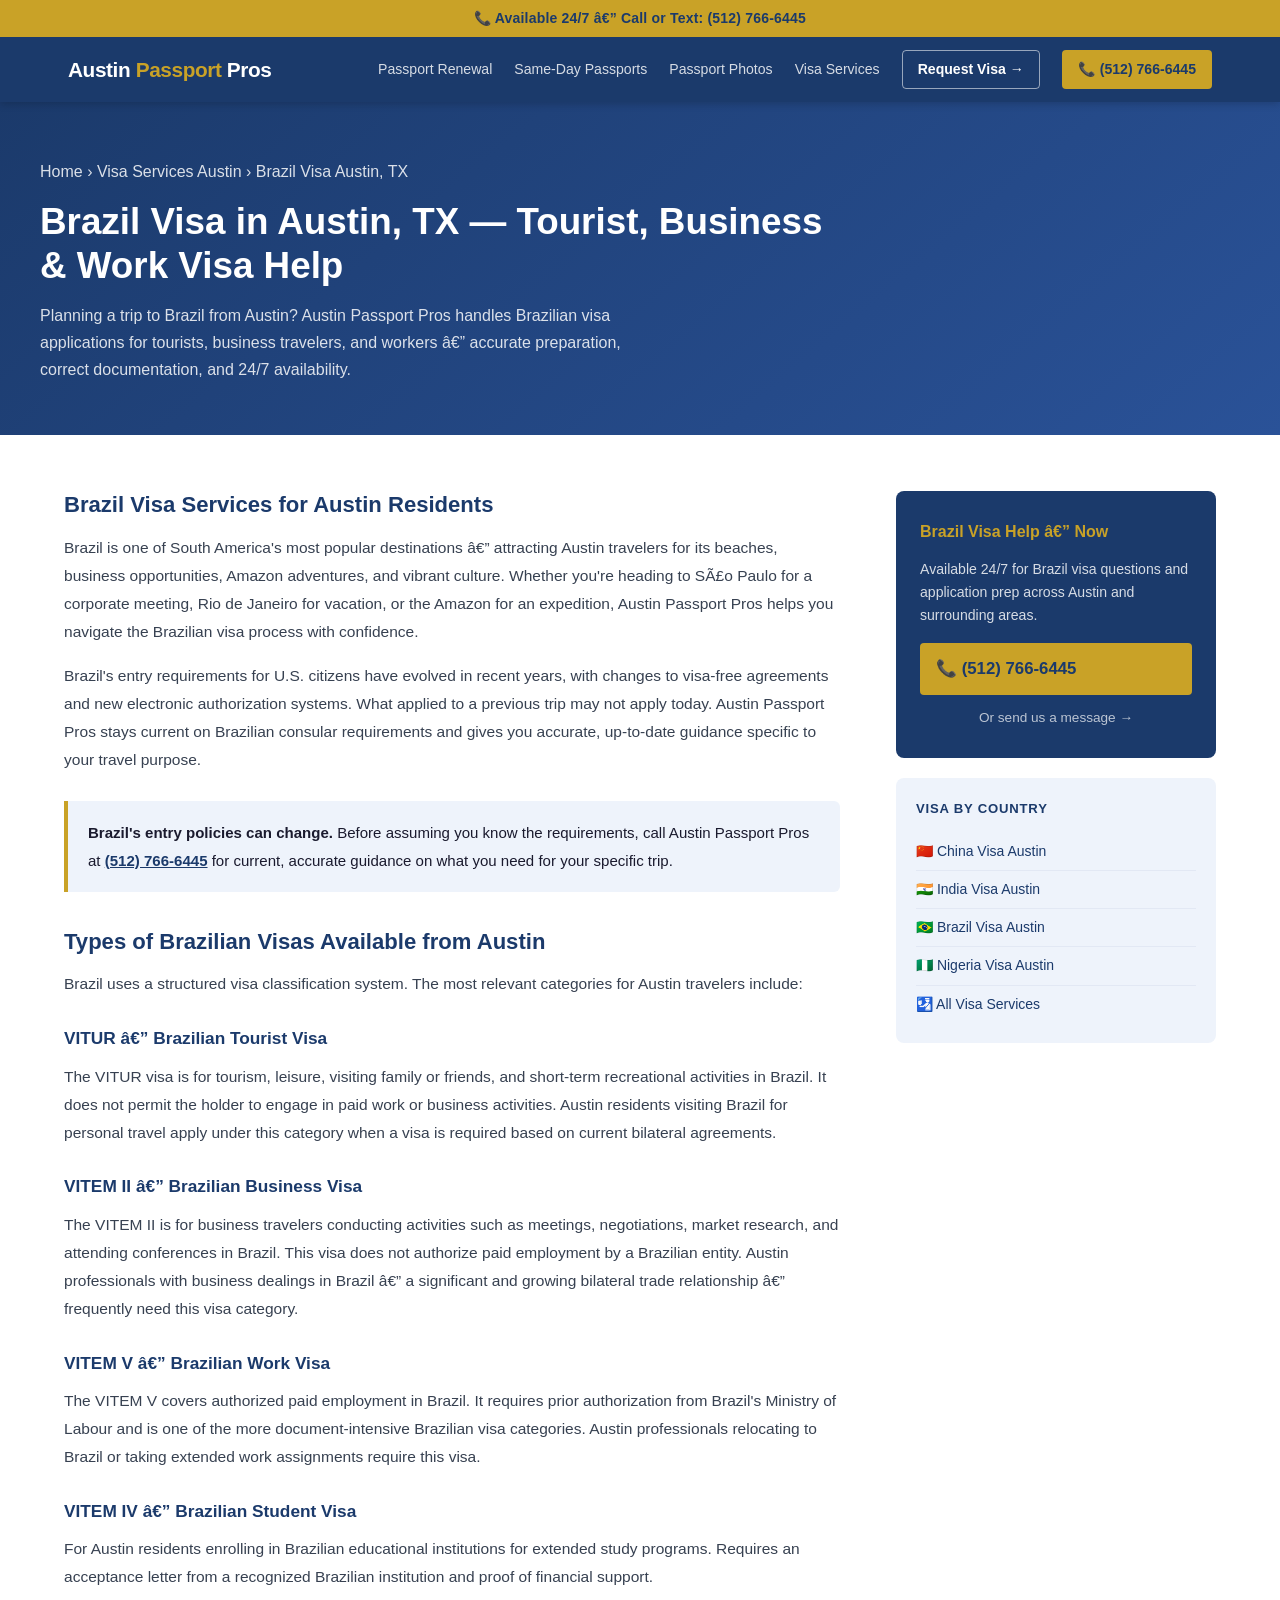
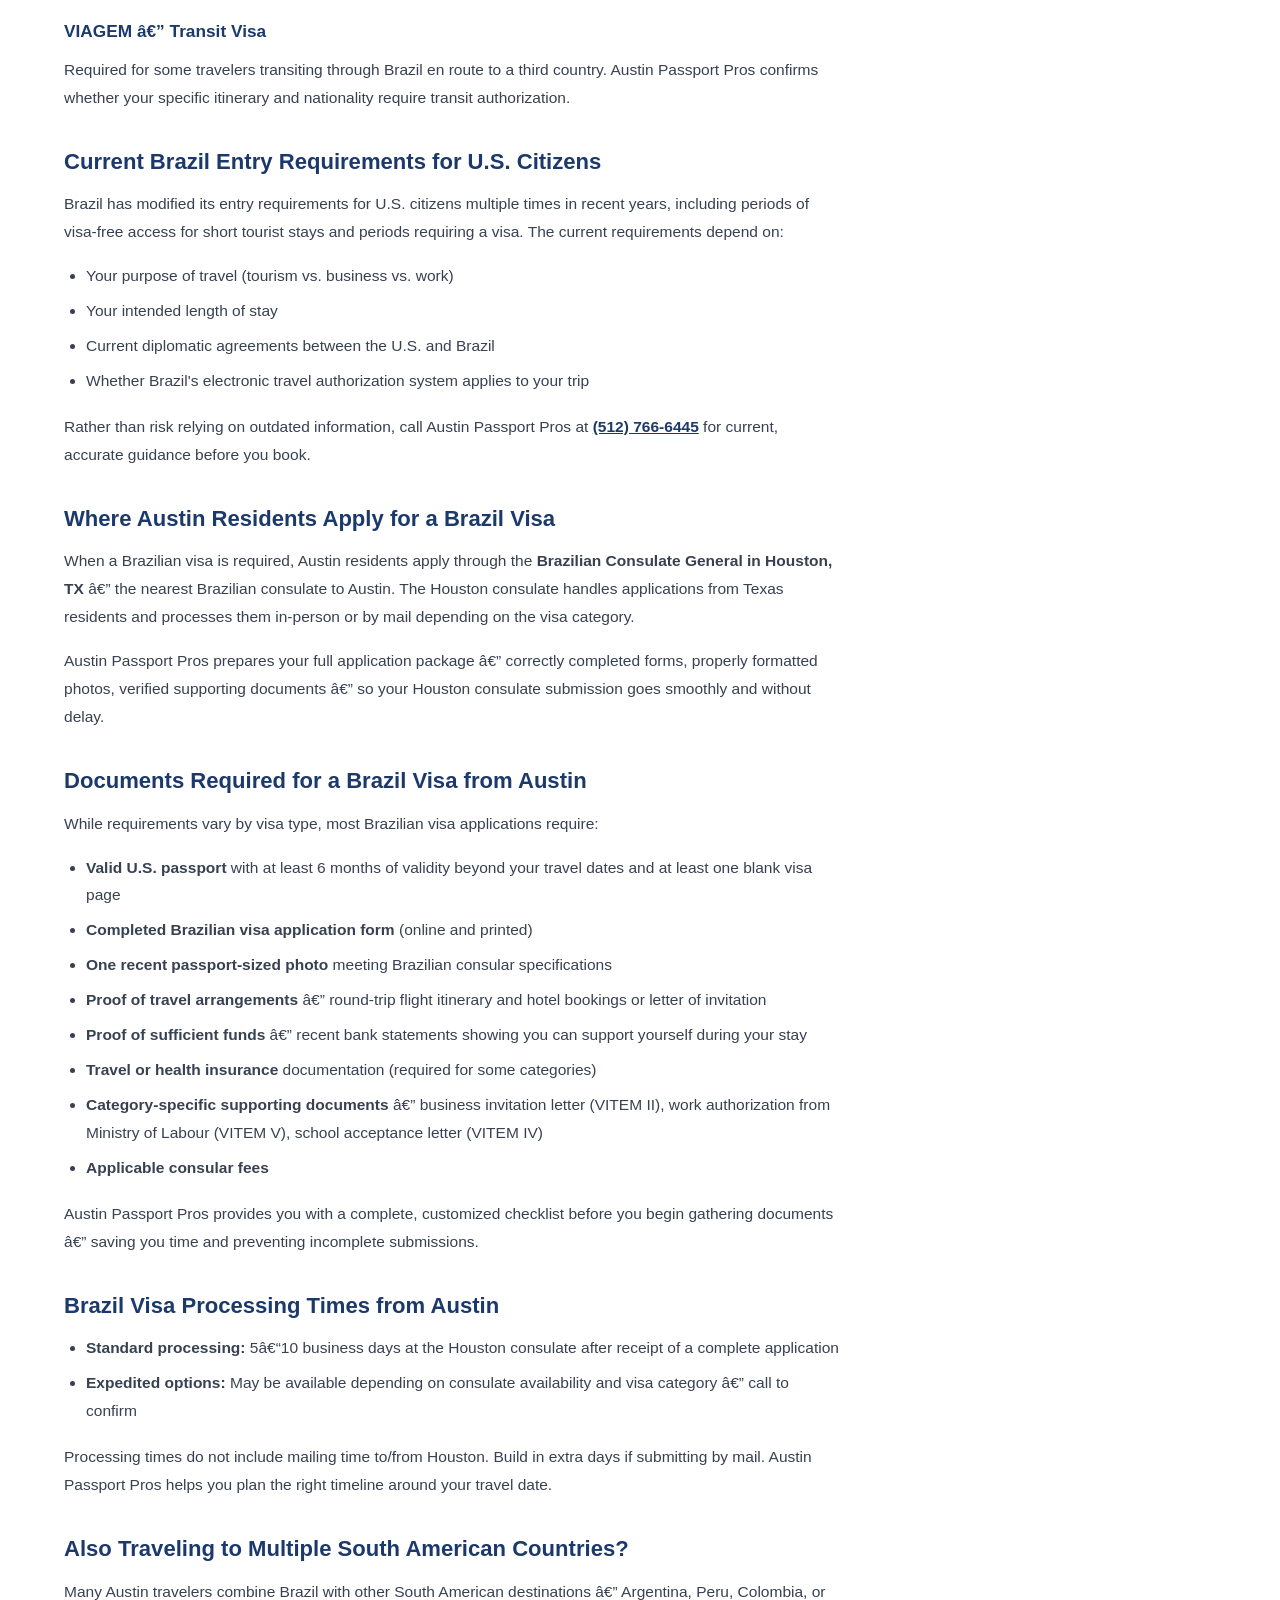
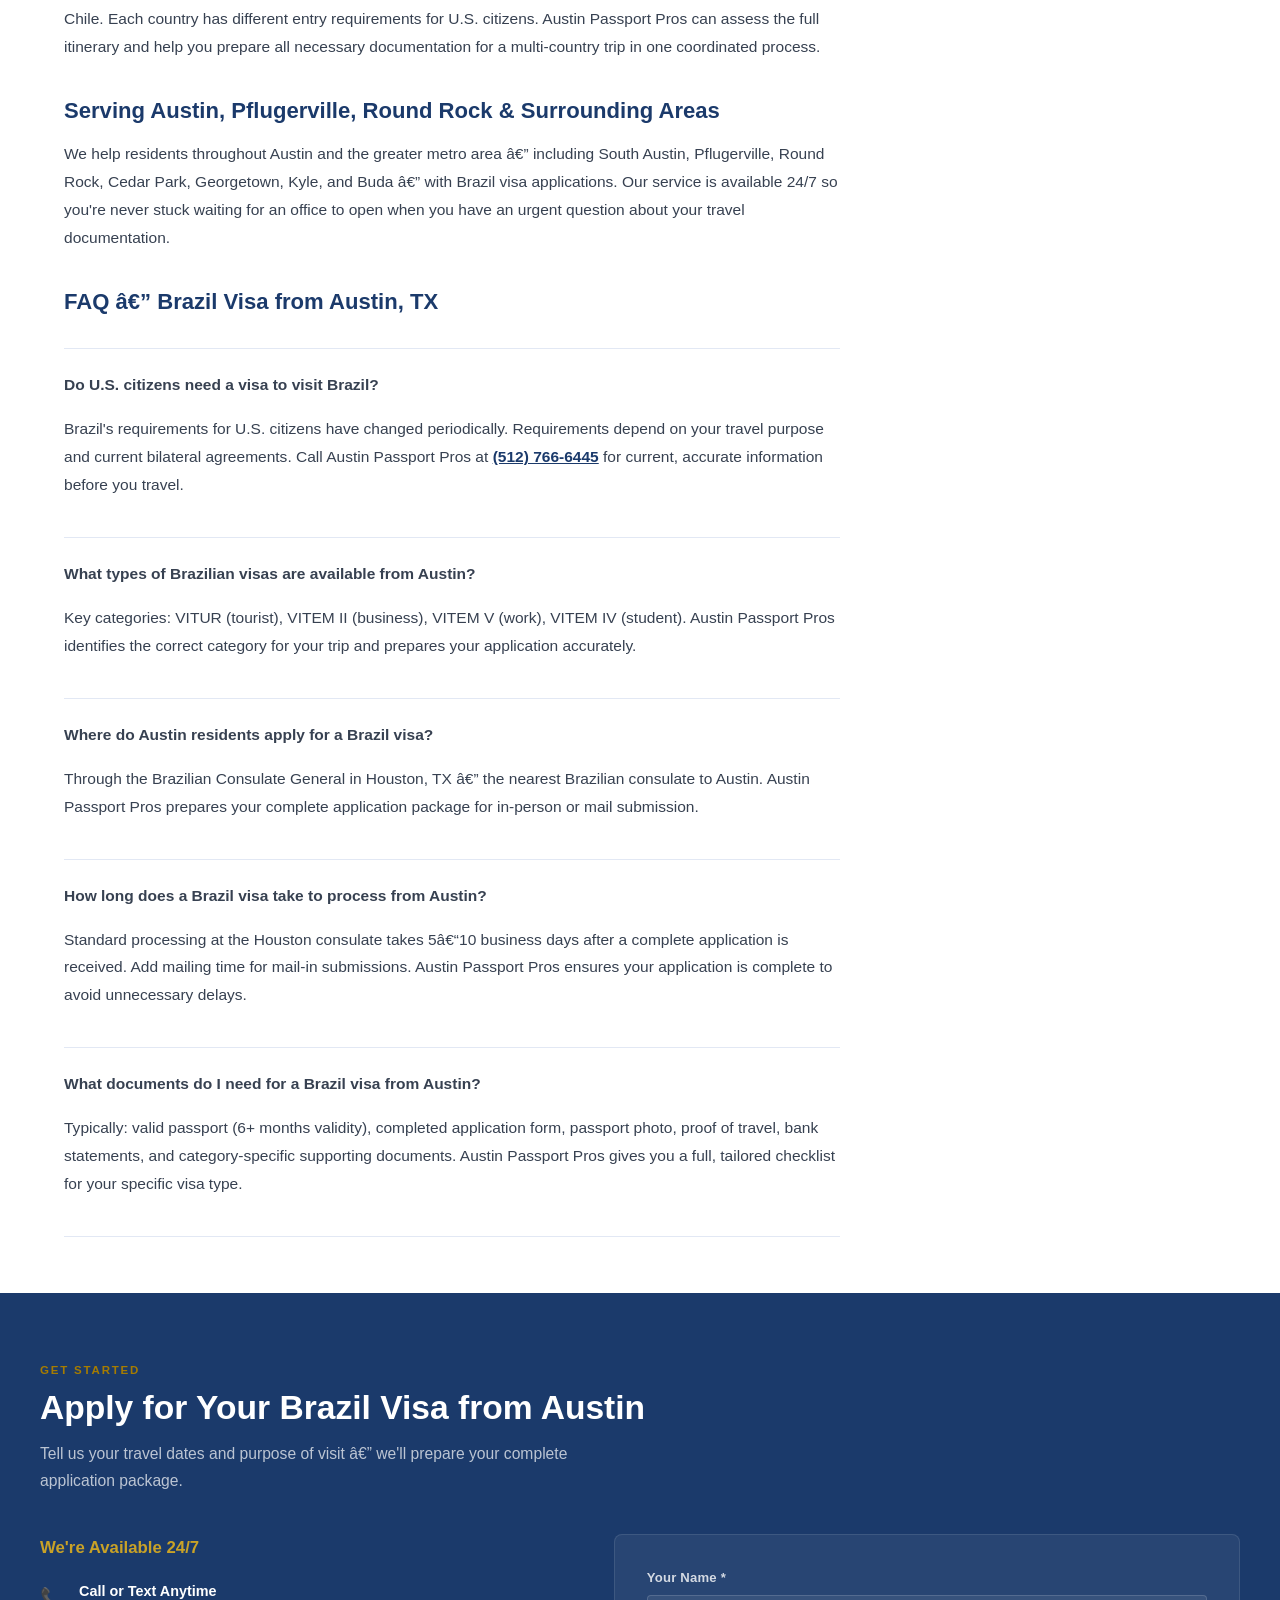
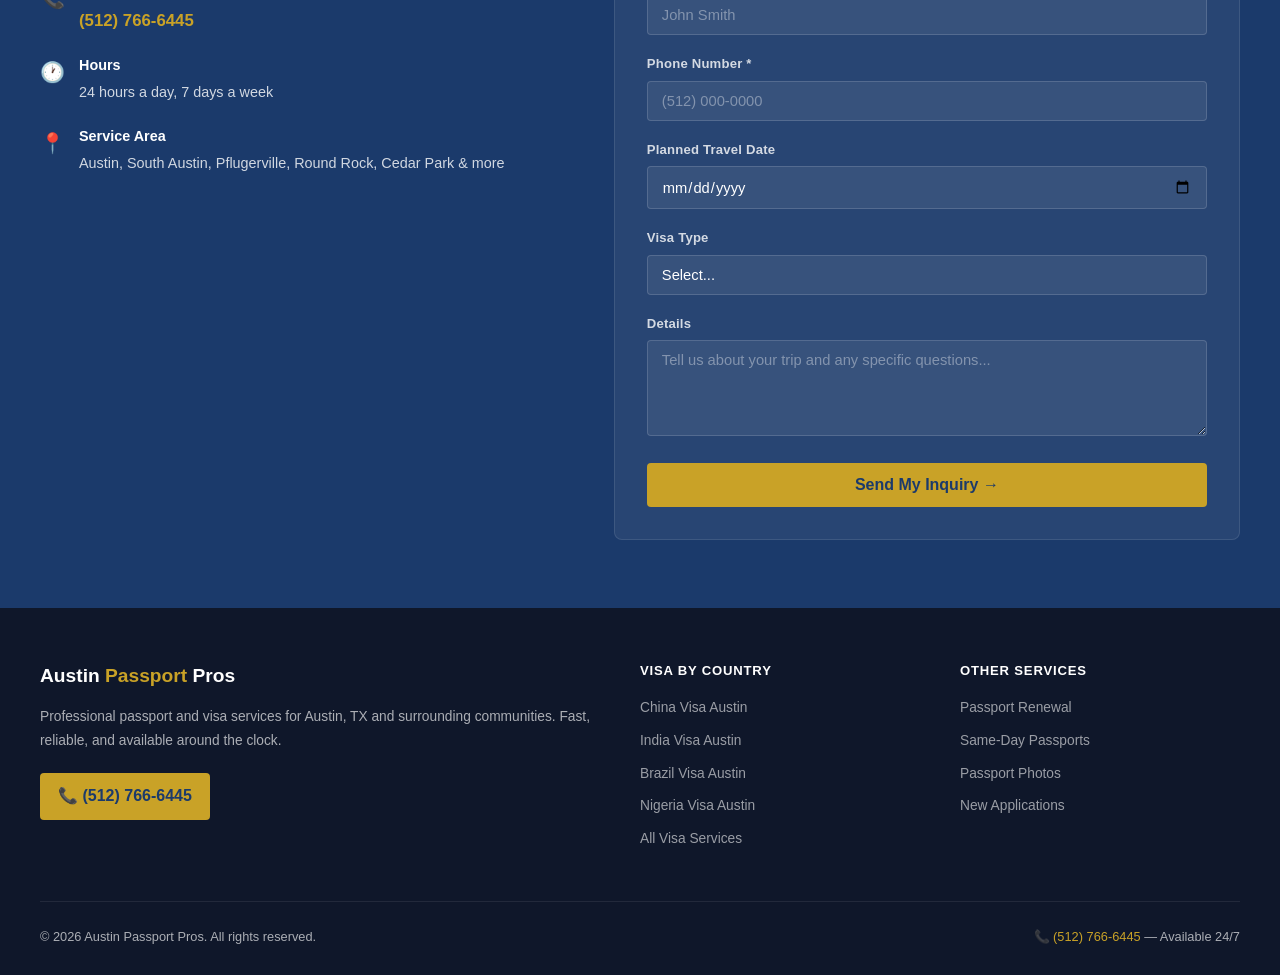
==== commit 9b161158: "clean" ====
--- a/brazil-visa-austin.html
+++ b/brazil-visa-austin.html
@@ -1,9 +1,9 @@
-<!DOCTYPE html>
+﻿<!DOCTYPE html>
 <html lang="en">
 <head>
   <meta charset="UTF-8">
   <meta name="viewport" content="width=device-width, initial-scale=1.0">
-  <title>Brazil Visa in Austin, TX – Application Help | Austin Passport Pros</title>
+  <title>Brazil Visa in Austin, TX â€“ Application Help | Austin Passport Pros</title>
   <meta name="description" content="Need a Brazil visa in Austin, TX? Austin Passport Pros helps with Brazilian tourist, business &amp; work visa applications. Fast, accurate, available 24/7. Call (512) 766-6445.">
   <meta name="robots" content="index, follow">
   <link rel="canonical" href="https://www.austinpassportpros.com/brazil-visa-austin.html">
@@ -45,7 +45,7 @@
         "name": "Do U.S. citizens need a visa to visit Brazil?",
         "acceptedAnswer": {
           "@type": "Answer",
-          "text": "Brazil's entry requirements for U.S. citizens have changed in recent years. Requirements depend on your purpose of travel and length of stay. Austin Passport Pros stays current on Brazil's policies — call (512) 766-6445 for up-to-date guidance before you travel."
+          "text": "Brazil's entry requirements for U.S. citizens have changed in recent years. Requirements depend on your purpose of travel and length of stay. Austin Passport Pros stays current on Brazil's policies â€” call (512) 766-6445 for up-to-date guidance before you travel."
         }
       },
       {
@@ -61,7 +61,7 @@
         "name": "Where do Austin residents apply for a Brazil visa?",
         "acceptedAnswer": {
           "@type": "Answer",
-          "text": "Austin residents apply for Brazilian visas through the Brazilian Consulate General in Houston, TX — the nearest Brazilian consulate to Austin. Austin Passport Pros prepares your complete application package for submission to the Houston consulate."
+          "text": "Austin residents apply for Brazilian visas through the Brazilian Consulate General in Houston, TX â€” the nearest Brazilian consulate to Austin. Austin Passport Pros prepares your complete application package for submission to the Houston consulate."
         }
       },
       {
@@ -69,7 +69,7 @@
         "name": "How long does a Brazil visa take to process from Austin?",
         "acceptedAnswer": {
           "@type": "Answer",
-          "text": "Brazilian visa processing through the Houston consulate typically takes 5–10 business days after a complete application is submitted. Rush and express options may be available. Austin Passport Pros ensures your application is complete to avoid processing delays."
+          "text": "Brazilian visa processing through the Houston consulate typically takes 5â€“10 business days after a complete application is submitted. Rush and express options may be available. Austin Passport Pros ensures your application is complete to avoid processing delays."
         }
       },
       {
@@ -88,7 +88,7 @@
 
 <header>
   <div class="header-bar">
-    <a href="tel:+15127666445">&#128222; Available 24/7 — Call or Text: (512) 766-6445</a>
+    <a href="tel:+15127666445">&#128222; Available 24/7 â€” Call or Text: (512) 766-6445</a>
   </div>
   <div class="header-main">
     <a href="/" class="logo">Austin <span>Passport</span> Pros</a>
@@ -96,7 +96,7 @@
       <span></span><span></span><span></span>
     </button>
     <nav id="nav">
-      <a href="/passport-renewal-austin.html">Passport Renewal</a>
+      <a href="/passport-renewal-austin">Passport Renewal</a>
       <a href="/same-day-passport-austin.html">Same-Day Passports</a>
       <a href="/passport-photos-austin.html">Passport Photos</a>
       <a href="/visa-services-austin.html">Visa Services</a>
@@ -112,7 +112,7 @@
     <div class="container">
       <p class="breadcrumb"><a href="/">Home</a> &rsaquo; <a href="/visa-services-austin.html">Visa Services Austin</a> &rsaquo; Brazil Visa Austin, TX</p>
       <h1>Brazil Visa in Austin, TX &mdash; Tourist, Business &amp; Work Visa Help</h1>
-      <p>Planning a trip to Brazil from Austin? Austin Passport Pros handles Brazilian visa applications for tourists, business travelers, and workers — accurate preparation, correct documentation, and 24/7 availability.</p>
+      <p>Planning a trip to Brazil from Austin? Austin Passport Pros handles Brazilian visa applications for tourists, business travelers, and workers â€” accurate preparation, correct documentation, and 24/7 availability.</p>
     </div>
   </div>
 
@@ -120,7 +120,7 @@
     <article class="article-body">
 
       <h2>Brazil Visa Services for Austin Residents</h2>
-      <p>Brazil is one of South America's most popular destinations — attracting Austin travelers for its beaches, business opportunities, Amazon adventures, and vibrant culture. Whether you're heading to São Paulo for a corporate meeting, Rio de Janeiro for vacation, or the Amazon for an expedition, Austin Passport Pros helps you navigate the Brazilian visa process with confidence.</p>
+      <p>Brazil is one of South America's most popular destinations â€” attracting Austin travelers for its beaches, business opportunities, Amazon adventures, and vibrant culture. Whether you're heading to SÃ£o Paulo for a corporate meeting, Rio de Janeiro for vacation, or the Amazon for an expedition, Austin Passport Pros helps you navigate the Brazilian visa process with confidence.</p>
       <p>Brazil's entry requirements for U.S. citizens have evolved in recent years, with changes to visa-free agreements and new electronic authorization systems. What applied to a previous trip may not apply today. Austin Passport Pros stays current on Brazilian consular requirements and gives you accurate, up-to-date guidance specific to your travel purpose.</p>
 
       <div class="highlight-box">
@@ -130,19 +130,19 @@
       <h2>Types of Brazilian Visas Available from Austin</h2>
       <p>Brazil uses a structured visa classification system. The most relevant categories for Austin travelers include:</p>
 
-      <h3>VITUR — Brazilian Tourist Visa</h3>
+      <h3>VITUR â€” Brazilian Tourist Visa</h3>
       <p>The VITUR visa is for tourism, leisure, visiting family or friends, and short-term recreational activities in Brazil. It does not permit the holder to engage in paid work or business activities. Austin residents visiting Brazil for personal travel apply under this category when a visa is required based on current bilateral agreements.</p>
 
-      <h3>VITEM II — Brazilian Business Visa</h3>
-      <p>The VITEM II is for business travelers conducting activities such as meetings, negotiations, market research, and attending conferences in Brazil. This visa does not authorize paid employment by a Brazilian entity. Austin professionals with business dealings in Brazil — a significant and growing bilateral trade relationship — frequently need this visa category.</p>
-
-      <h3>VITEM V — Brazilian Work Visa</h3>
+      <h3>VITEM II â€” Brazilian Business Visa</h3>
+      <p>The VITEM II is for business travelers conducting activities such as meetings, negotiations, market research, and attending conferences in Brazil. This visa does not authorize paid employment by a Brazilian entity. Austin professionals with business dealings in Brazil â€” a significant and growing bilateral trade relationship â€” frequently need this visa category.</p>
+
+      <h3>VITEM V â€” Brazilian Work Visa</h3>
       <p>The VITEM V covers authorized paid employment in Brazil. It requires prior authorization from Brazil's Ministry of Labour and is one of the more document-intensive Brazilian visa categories. Austin professionals relocating to Brazil or taking extended work assignments require this visa.</p>
 
-      <h3>VITEM IV — Brazilian Student Visa</h3>
+      <h3>VITEM IV â€” Brazilian Student Visa</h3>
       <p>For Austin residents enrolling in Brazilian educational institutions for extended study programs. Requires an acceptance letter from a recognized Brazilian institution and proof of financial support.</p>
 
-      <h3>VIAGEM — Transit Visa</h3>
+      <h3>VIAGEM â€” Transit Visa</h3>
       <p>Required for some travelers transiting through Brazil en route to a third country. Austin Passport Pros confirms whether your specific itinerary and nationality require transit authorization.</p>
 
       <h2>Current Brazil Entry Requirements for U.S. Citizens</h2>
@@ -156,8 +156,8 @@
       <p>Rather than risk relying on outdated information, call Austin Passport Pros at <a href="tel:+15127666445" style="color:var(--navy);font-weight:700;">(512) 766-6445</a> for current, accurate guidance before you book.</p>
 
       <h2>Where Austin Residents Apply for a Brazil Visa</h2>
-      <p>When a Brazilian visa is required, Austin residents apply through the <strong>Brazilian Consulate General in Houston, TX</strong> — the nearest Brazilian consulate to Austin. The Houston consulate handles applications from Texas residents and processes them in-person or by mail depending on the visa category.</p>
-      <p>Austin Passport Pros prepares your full application package — correctly completed forms, properly formatted photos, verified supporting documents — so your Houston consulate submission goes smoothly and without delay.</p>
+      <p>When a Brazilian visa is required, Austin residents apply through the <strong>Brazilian Consulate General in Houston, TX</strong> â€” the nearest Brazilian consulate to Austin. The Houston consulate handles applications from Texas residents and processes them in-person or by mail depending on the visa category.</p>
+      <p>Austin Passport Pros prepares your full application package â€” correctly completed forms, properly formatted photos, verified supporting documents â€” so your Houston consulate submission goes smoothly and without delay.</p>
 
       <h2>Documents Required for a Brazil Visa from Austin</h2>
       <p>While requirements vary by visa type, most Brazilian visa applications require:</p>
@@ -165,28 +165,28 @@
         <li><strong>Valid U.S. passport</strong> with at least 6 months of validity beyond your travel dates and at least one blank visa page</li>
         <li><strong>Completed Brazilian visa application form</strong> (online and printed)</li>
         <li><strong>One recent passport-sized photo</strong> meeting Brazilian consular specifications</li>
-        <li><strong>Proof of travel arrangements</strong> — round-trip flight itinerary and hotel bookings or letter of invitation</li>
-        <li><strong>Proof of sufficient funds</strong> — recent bank statements showing you can support yourself during your stay</li>
+        <li><strong>Proof of travel arrangements</strong> â€” round-trip flight itinerary and hotel bookings or letter of invitation</li>
+        <li><strong>Proof of sufficient funds</strong> â€” recent bank statements showing you can support yourself during your stay</li>
         <li><strong>Travel or health insurance</strong> documentation (required for some categories)</li>
-        <li><strong>Category-specific supporting documents</strong> — business invitation letter (VITEM II), work authorization from Ministry of Labour (VITEM V), school acceptance letter (VITEM IV)</li>
+        <li><strong>Category-specific supporting documents</strong> â€” business invitation letter (VITEM II), work authorization from Ministry of Labour (VITEM V), school acceptance letter (VITEM IV)</li>
         <li><strong>Applicable consular fees</strong></li>
       </ul>
-      <p>Austin Passport Pros provides you with a complete, customized checklist before you begin gathering documents — saving you time and preventing incomplete submissions.</p>
+      <p>Austin Passport Pros provides you with a complete, customized checklist before you begin gathering documents â€” saving you time and preventing incomplete submissions.</p>
 
       <h2>Brazil Visa Processing Times from Austin</h2>
       <ul>
-        <li><strong>Standard processing:</strong> 5–10 business days at the Houston consulate after receipt of a complete application</li>
-        <li><strong>Expedited options:</strong> May be available depending on consulate availability and visa category — call to confirm</li>
+        <li><strong>Standard processing:</strong> 5â€“10 business days at the Houston consulate after receipt of a complete application</li>
+        <li><strong>Expedited options:</strong> May be available depending on consulate availability and visa category â€” call to confirm</li>
       </ul>
       <p>Processing times do not include mailing time to/from Houston. Build in extra days if submitting by mail. Austin Passport Pros helps you plan the right timeline around your travel date.</p>
 
       <h2>Also Traveling to Multiple South American Countries?</h2>
-      <p>Many Austin travelers combine Brazil with other South American destinations — Argentina, Peru, Colombia, or Chile. Each country has different entry requirements for U.S. citizens. Austin Passport Pros can assess the full itinerary and help you prepare all necessary documentation for a multi-country trip in one coordinated process.</p>
+      <p>Many Austin travelers combine Brazil with other South American destinations â€” Argentina, Peru, Colombia, or Chile. Each country has different entry requirements for U.S. citizens. Austin Passport Pros can assess the full itinerary and help you prepare all necessary documentation for a multi-country trip in one coordinated process.</p>
 
       <h2>Serving Austin, Pflugerville, Round Rock &amp; Surrounding Areas</h2>
-      <p>We help residents throughout Austin and the greater metro area — including South Austin, Pflugerville, Round Rock, Cedar Park, Georgetown, Kyle, and Buda — with Brazil visa applications. Our service is available 24/7 so you're never stuck waiting for an office to open when you have an urgent question about your travel documentation.</p>
-
-      <h2>FAQ — Brazil Visa from Austin, TX</h2>
+      <p>We help residents throughout Austin and the greater metro area â€” including South Austin, Pflugerville, Round Rock, Cedar Park, Georgetown, Kyle, and Buda â€” with Brazil visa applications. Our service is available 24/7 so you're never stuck waiting for an office to open when you have an urgent question about your travel documentation.</p>
+
+      <h2>FAQ â€” Brazil Visa from Austin, TX</h2>
       <div class="faq-list">
         <div class="faq-item">
           <p class="faq-q">Do U.S. citizens need a visa to visit Brazil?</p>
@@ -198,11 +198,11 @@
         </div>
         <div class="faq-item">
           <p class="faq-q">Where do Austin residents apply for a Brazil visa?</p>
-          <p class="faq-a">Through the Brazilian Consulate General in Houston, TX — the nearest Brazilian consulate to Austin. Austin Passport Pros prepares your complete application package for in-person or mail submission.</p>
+          <p class="faq-a">Through the Brazilian Consulate General in Houston, TX â€” the nearest Brazilian consulate to Austin. Austin Passport Pros prepares your complete application package for in-person or mail submission.</p>
         </div>
         <div class="faq-item">
           <p class="faq-q">How long does a Brazil visa take to process from Austin?</p>
-          <p class="faq-a">Standard processing at the Houston consulate takes 5–10 business days after a complete application is received. Add mailing time for mail-in submissions. Austin Passport Pros ensures your application is complete to avoid unnecessary delays.</p>
+          <p class="faq-a">Standard processing at the Houston consulate takes 5â€“10 business days after a complete application is received. Add mailing time for mail-in submissions. Austin Passport Pros ensures your application is complete to avoid unnecessary delays.</p>
         </div>
         <div class="faq-item">
           <p class="faq-q">What documents do I need for a Brazil visa from Austin?</p>
@@ -214,7 +214,7 @@
 
     <aside class="article-sidebar">
       <div class="sidebar-card">
-        <h3>Brazil Visa Help — Now</h3>
+        <h3>Brazil Visa Help â€” Now</h3>
         <p>Available 24/7 for Brazil visa questions and application prep across Austin and surrounding areas.</p>
         <a href="tel:+15127666445" class="sidebar-phone">&#128222; (512) 766-6445</a>
         <a href="/#contact" class="sidebar-contact">Or send us a message &rarr;</a>
@@ -234,7 +234,7 @@
     <div class="container">
       <p class="section-label">Get Started</p>
       <h2 class="section-title">Apply for Your Brazil Visa from Austin</h2>
-      <p class="section-sub">Tell us your travel dates and purpose of visit — we'll prepare your complete application package.</p>
+      <p class="section-sub">Tell us your travel dates and purpose of visit â€” we'll prepare your complete application package.</p>
       <div class="contact-grid">
         <div class="contact-info">
           <h3>We're Available 24/7</h3>
@@ -270,11 +270,11 @@
               <label for="visa-type">Visa Type</label>
               <select id="visa-type" name="visa-type">
                 <option value="">Select...</option>
-                <option>VITUR — Tourist Visa</option>
-                <option>VITEM II — Business Visa</option>
-                <option>VITEM V — Work Visa</option>
-                <option>VITEM IV — Student Visa</option>
-                <option>Not Sure — Need Advice</option>
+                <option>VITUR â€” Tourist Visa</option>
+                <option>VITEM II â€” Business Visa</option>
+                <option>VITEM V â€” Work Visa</option>
+                <option>VITEM IV â€” Student Visa</option>
+                <option>Not Sure â€” Need Advice</option>
               </select>
             </div>
             <div class="form-group">
@@ -307,7 +307,7 @@
     </div>
     <div class="footer-col">
       <h4>Other Services</h4>
-      <a href="/passport-renewal-austin.html">Passport Renewal</a>
+      <a href="/passport-renewal-austin">Passport Renewal</a>
       <a href="/same-day-passport-austin.html">Same-Day Passports</a>
       <a href="/passport-photos-austin.html">Passport Photos</a>
       <a href="/#contact">New Applications</a>
@@ -326,3 +326,4 @@
 </script>
 </body>
 </html>
+
